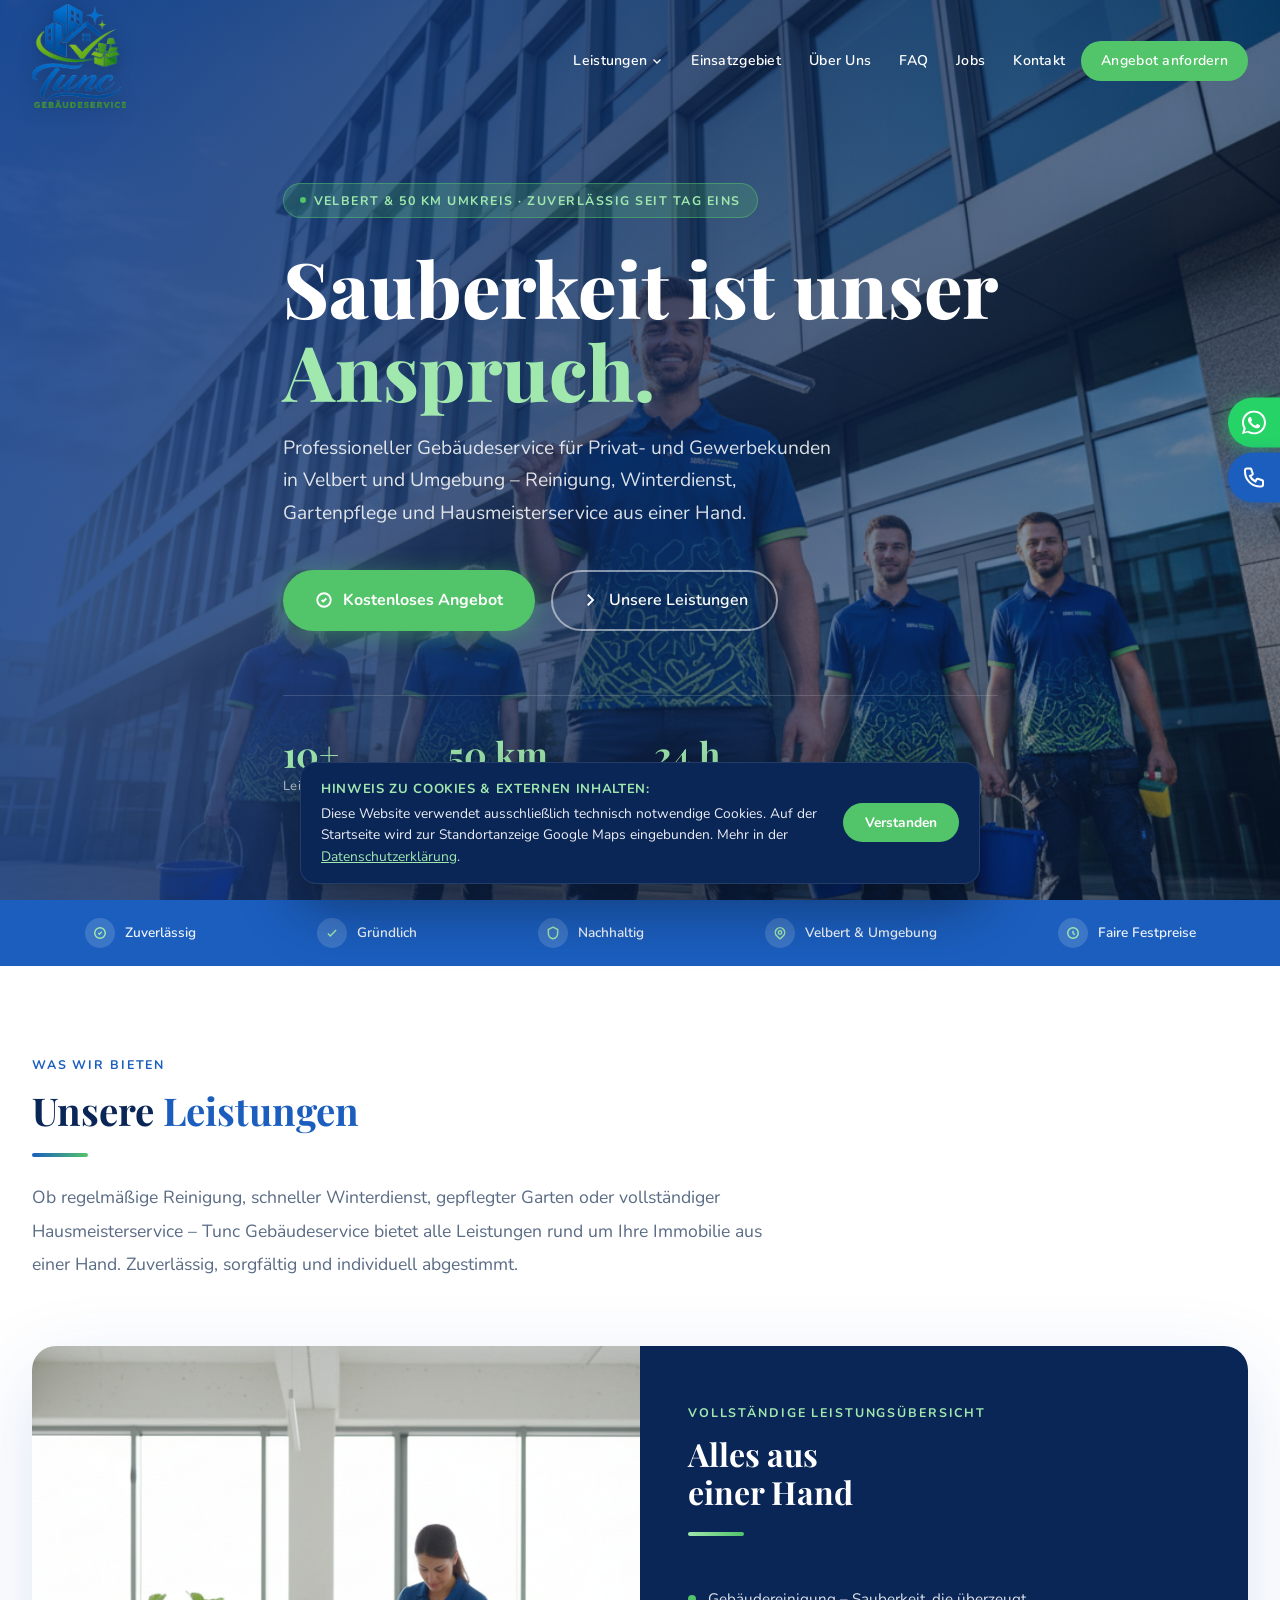
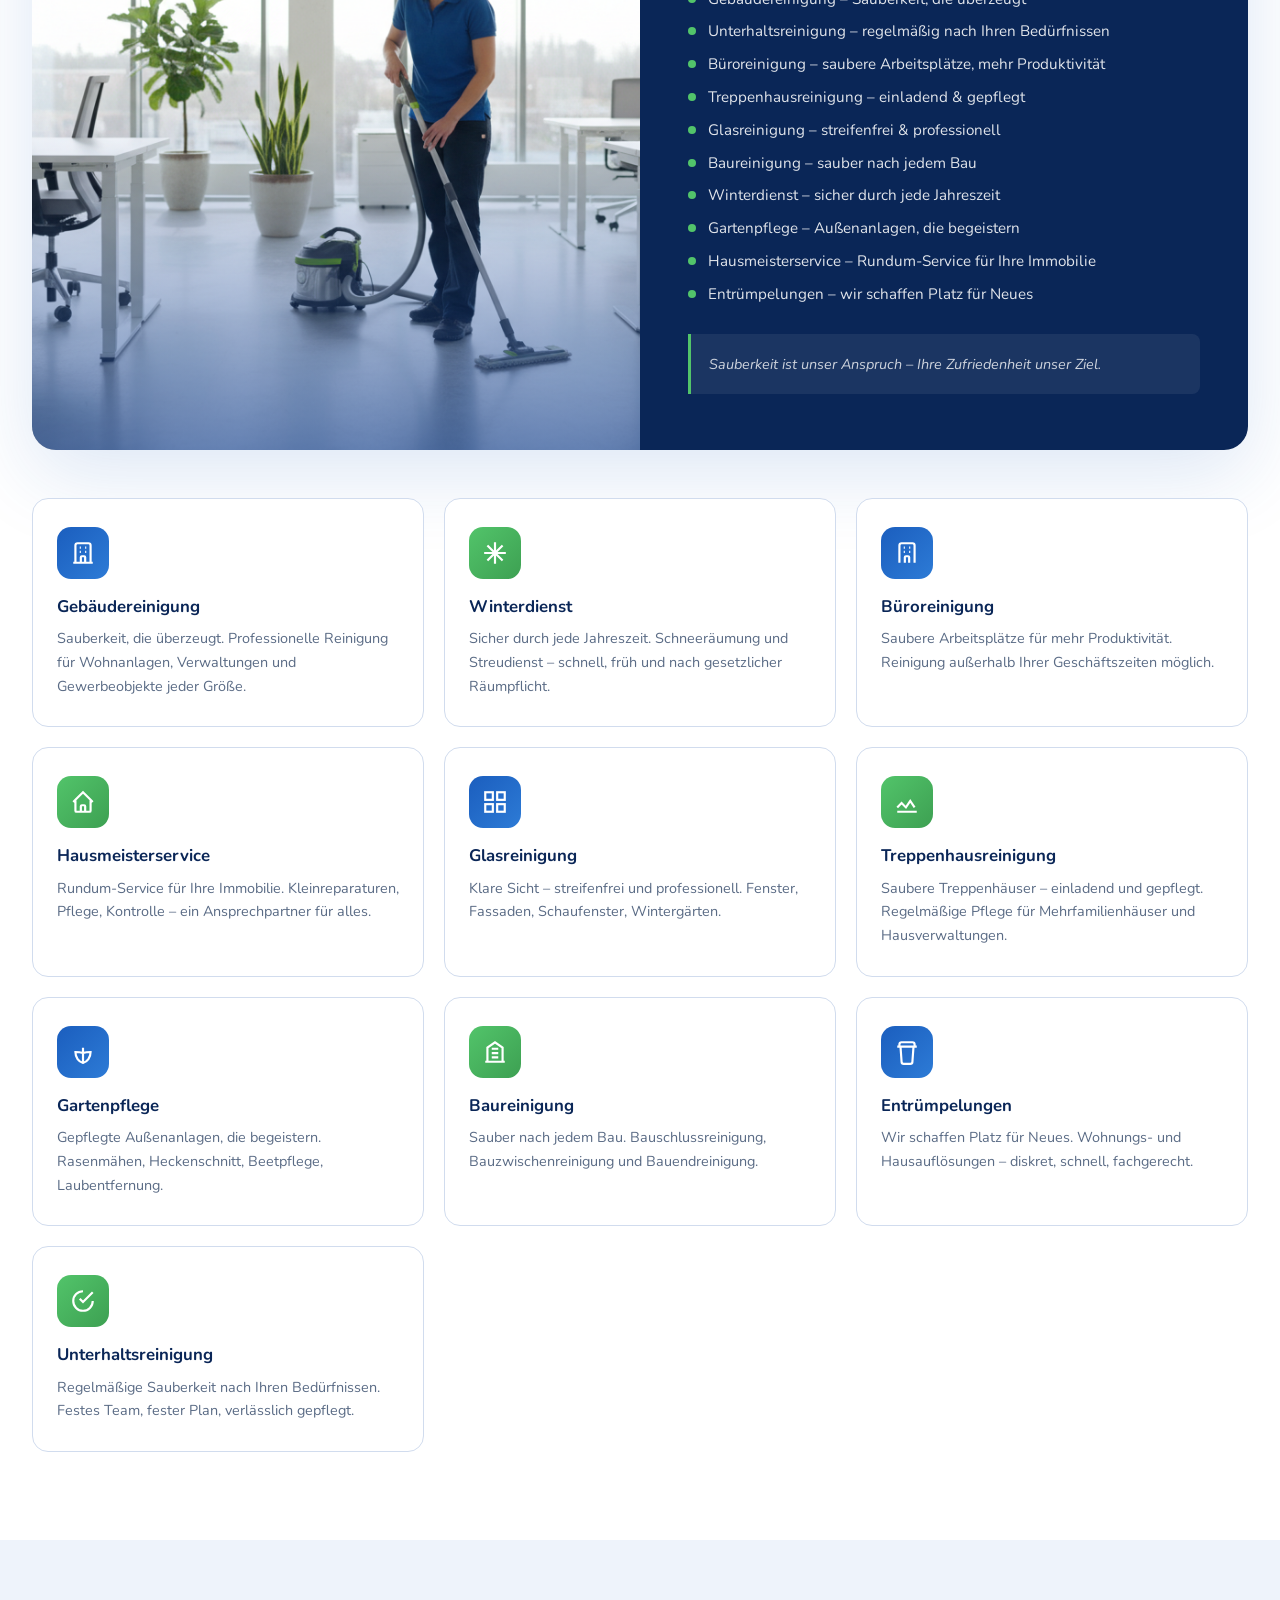
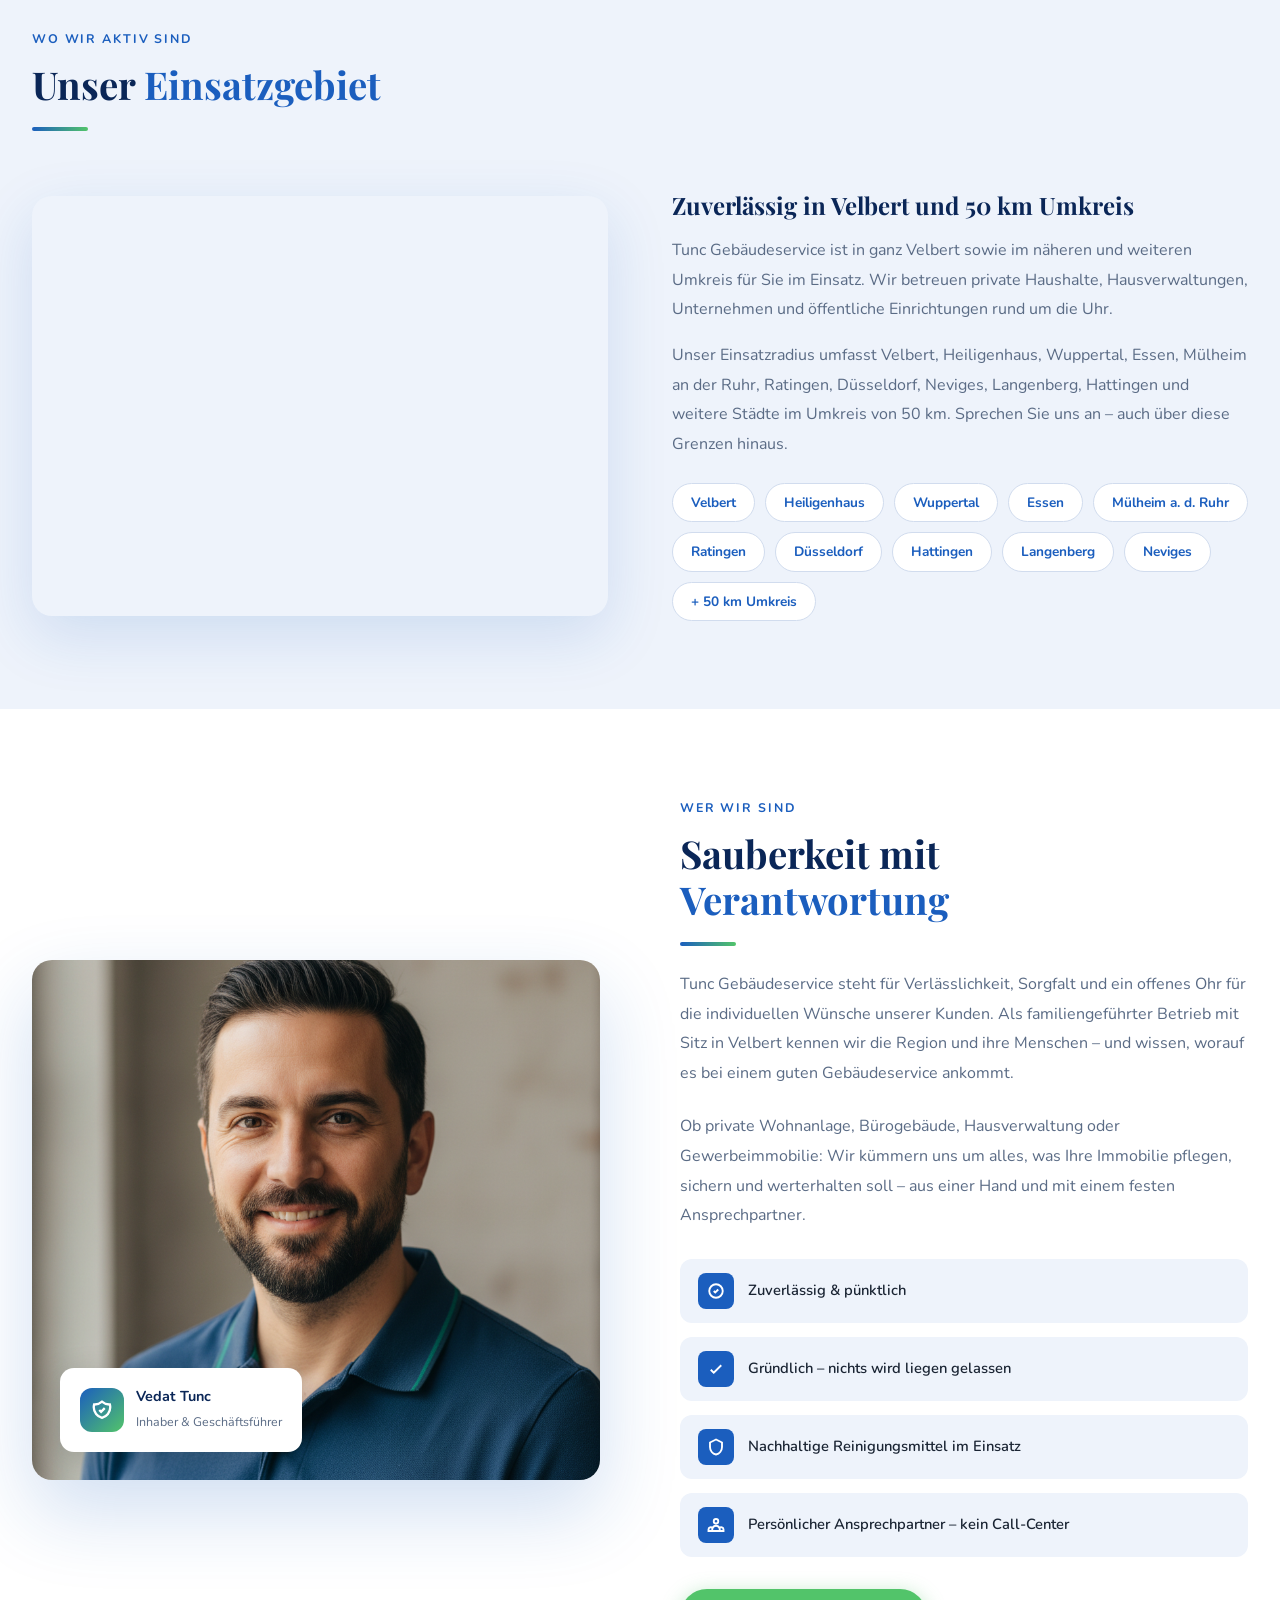
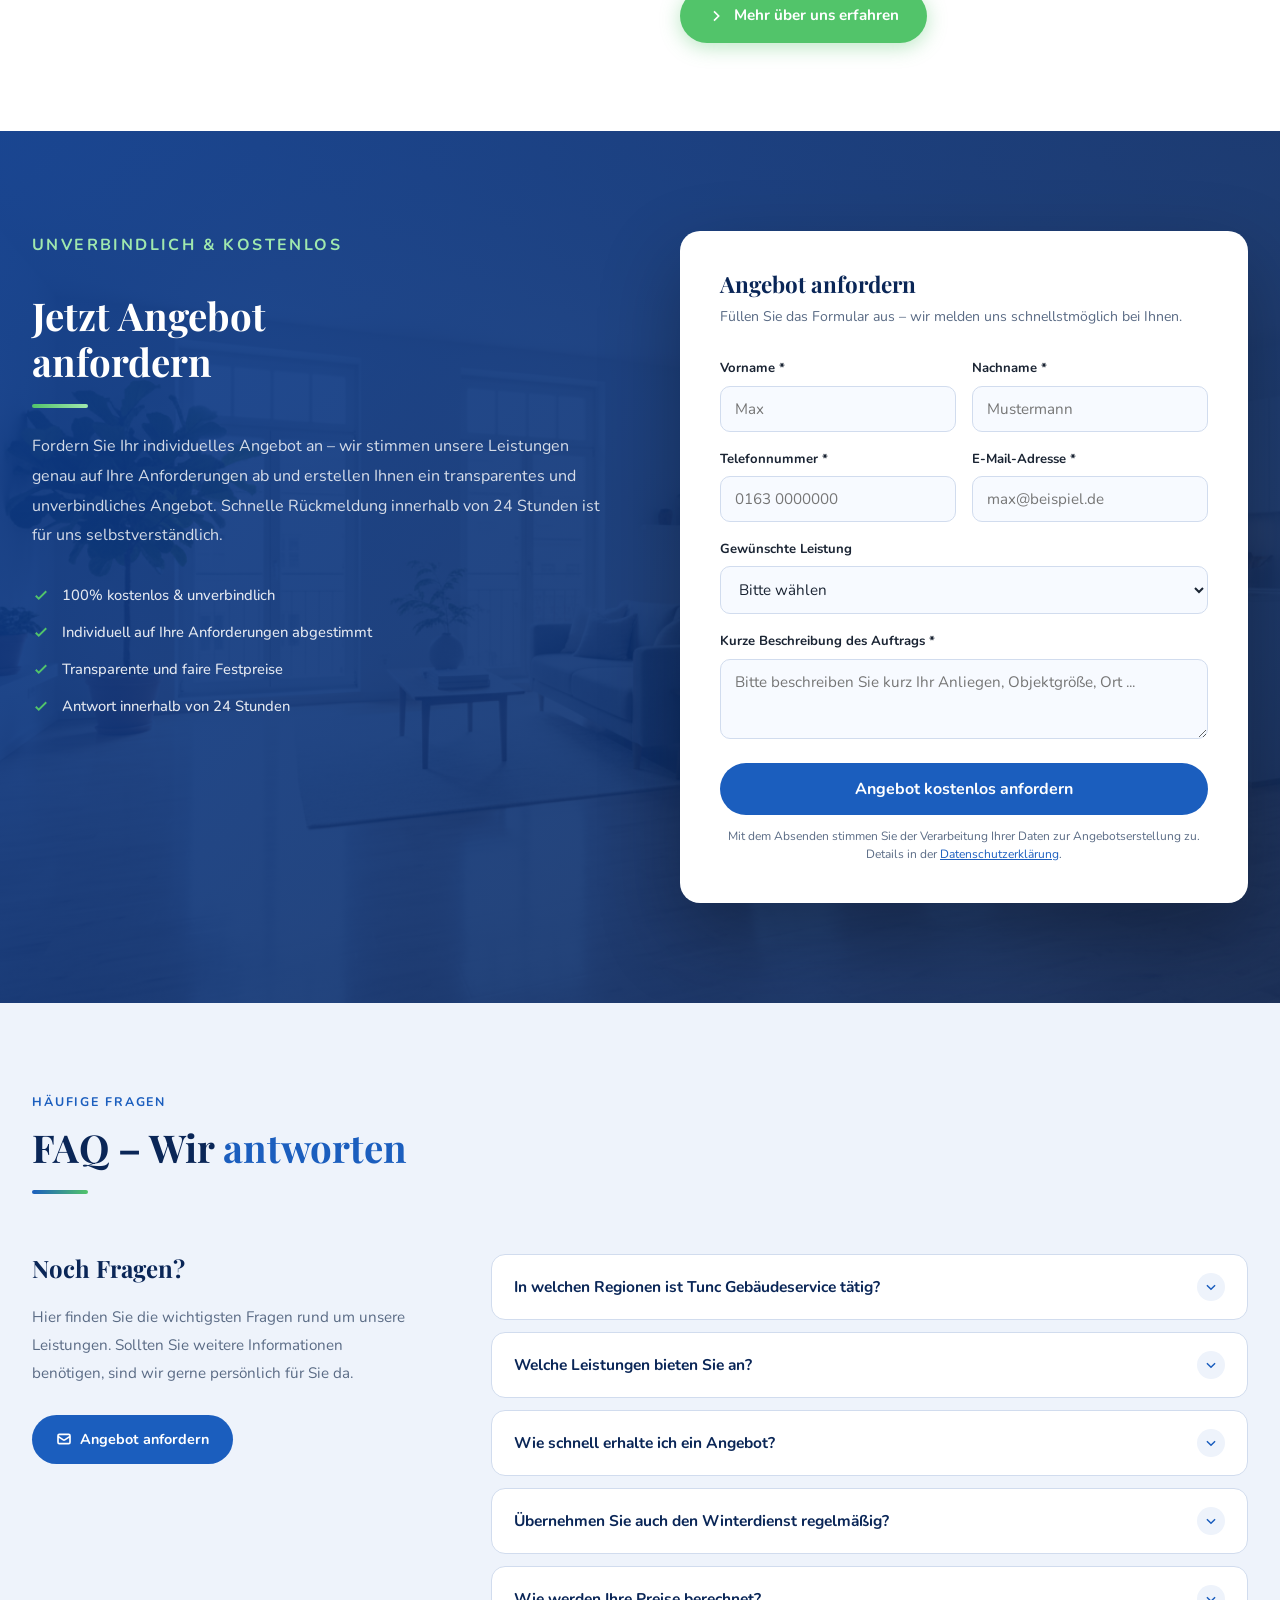
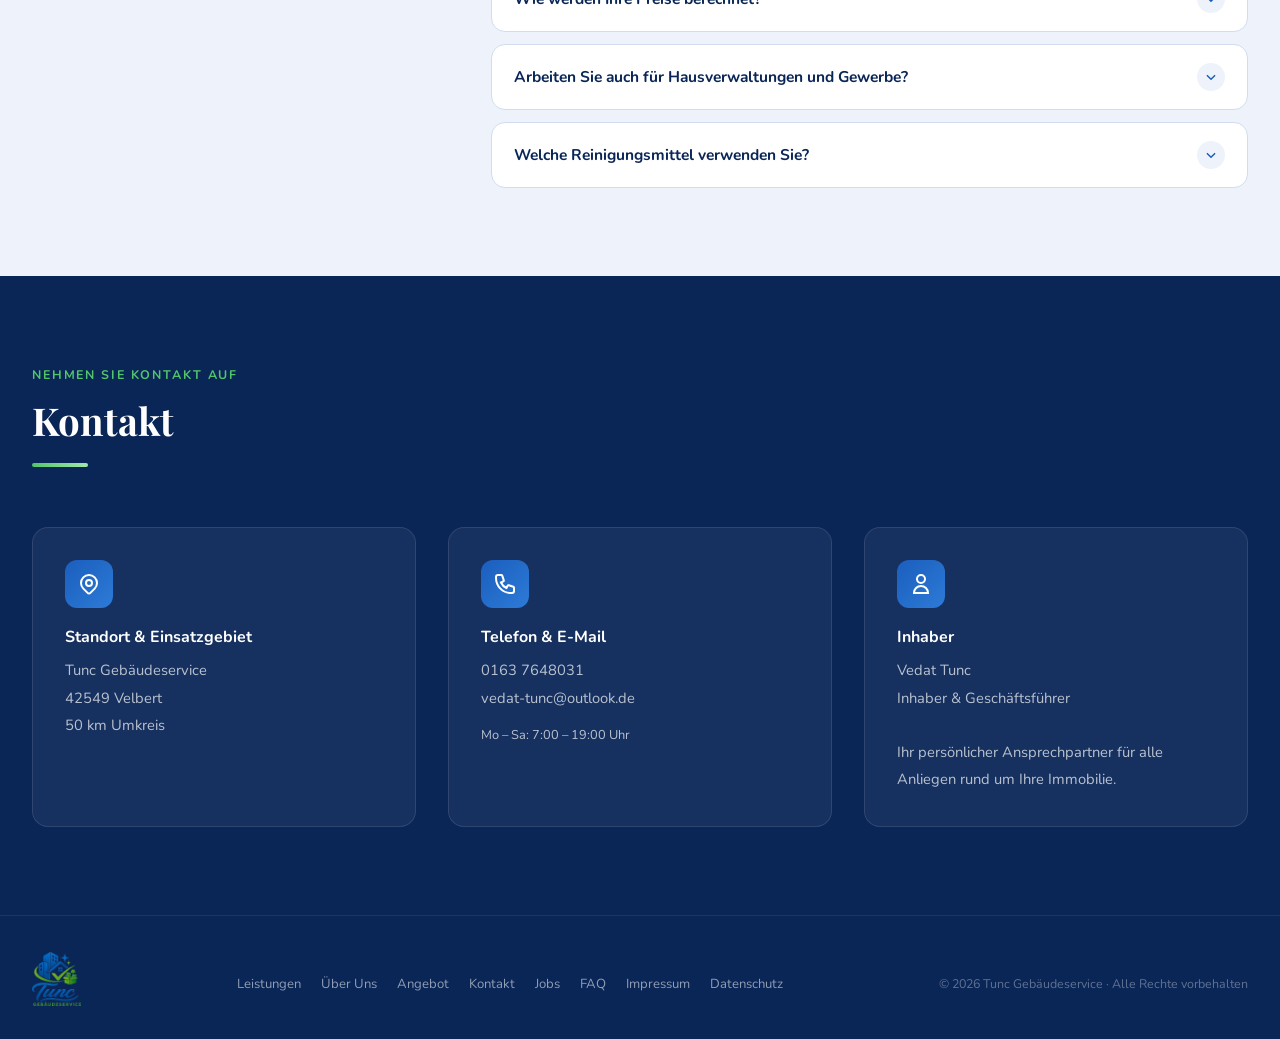
==== index.html @ 614e6777 "Initial commit: Tunc Gebäudeservice Website-Entwurf - 7 Seiten: index, ueber-uns, kontakt, faq, jobs" ====
<!DOCTYPE html>
<html lang="de">
<head>
  <meta charset="UTF-8">
  <meta name="viewport" content="width=device-width, initial-scale=1.0">
  <title>Tunc Gebäudeservice – Professionelle Reinigung & Hausmeisterservice in Velbert</title>
  <meta name="description" content="Tunc Gebäudeservice – Ihr zuverlässiger Partner für Gebäudereinigung, Winterdienst, Gartenpflege, Hausmeisterservice und mehr in Velbert und 50 km Umkreis. Sauberkeit ist unser Anspruch.">
  <link rel="preconnect" href="https://fonts.googleapis.com">
  <link rel="preconnect" href="https://fonts.gstatic.com" crossorigin>
  <link href="https://fonts.googleapis.com/css2?family=Playfair+Display:wght@400;500;600;700;800&family=Nunito:wght@300;400;500;600;700&display=swap" rel="stylesheet">
  <link rel="stylesheet" href="./css/shared.css">
  <link rel="canonical" href="https://www.tunc-gebaeudeservice.de/">
  <link rel="icon" href="./images/logo.png" type="image/png">
  <meta property="og:type" content="website">
  <meta property="og:site_name" content="Tunc Gebäudeservice">
  <meta property="og:locale" content="de_DE">
  <meta property="og:title" content="Tunc Gebäudeservice – Reinigung & Hausmeisterservice in Velbert">
  <meta property="og:description" content="Professionelle Gebäudereinigung, Winterdienst, Gartenpflege und Hausmeisterservice in Velbert und 50 km Umkreis.">
  <meta property="og:url" content="https://www.tunc-gebaeudeservice.de/">
  <meta property="og:image" content="https://www.tunc-gebaeudeservice.de/images/og-image.jpg">
  <meta property="og:image:width" content="1200">
  <meta property="og:image:height" content="630">
  <meta name="twitter:card" content="summary_large_image">
  <meta name="twitter:title" content="Tunc Gebäudeservice – Reinigung & Hausmeisterservice in Velbert">
  <meta name="twitter:description" content="Professionelle Gebäudereinigung, Winterdienst, Gartenpflege und Hausmeisterservice in Velbert und 50 km Umkreis.">
  <meta name="twitter:image" content="https://www.tunc-gebaeudeservice.de/images/og-image.jpg">
  <meta name="robots" content="index,follow,max-image-preview:large">
  <script type="application/ld+json">[{"@context":"https://schema.org","@type":"CleaningService","@id":"https://www.tunc-gebaeudeservice.de/#business","name":"Tunc Gebäudeservice","description":"Professionelle Gebäudereinigung, Winterdienst, Gartenpflege und Hausmeisterservice in Velbert und Umgebung.","url":"https://www.tunc-gebaeudeservice.de","telephone":"+491637648031","email":"vedat-tunc@outlook.de","image":"https://www.tunc-gebaeudeservice.de/images/hero-main.png","logo":"https://www.tunc-gebaeudeservice.de/images/logo.png","priceRange":"€€","address":{"@type":"PostalAddress","addressLocality":"Velbert","addressRegion":"NRW","addressCountry":"DE"},"areaServed":[{"@type":"City","name":"Velbert"},{"@type":"City","name":"Wuppertal"},{"@type":"City","name":"Essen"},{"@type":"City","name":"Mülheim an der Ruhr"},{"@type":"City","name":"Heiligenhaus"},{"@type":"City","name":"Ratingen"},{"@type":"City","name":"Düsseldorf"}],"founder":{"@type":"Person","name":"Vedat Tunc","jobTitle":"Inhaber & Geschäftsführer"},"slogan":"Sauberkeit ist unser Anspruch – Ihre Zufriedenheit unser Ziel."},{"@context":"https://schema.org","@type":"WebSite","url":"https://www.tunc-gebaeudeservice.de","name":"Tunc Gebäudeservice","inLanguage":"de-DE","publisher":{"@id":"https://www.tunc-gebaeudeservice.de/#business"}}]</script>
  <style>
    /* ─── HERO (only on index) ─── */
    .hero { position:relative; height:100vh; min-height:600px; display:flex; align-items:center; overflow:hidden; }
    .hero-img { position:absolute; inset:0; background:url('images/hero-main.png') center/cover no-repeat; transform:scale(1.06); transition:transform 8s ease; }
    .hero-img.loaded { transform:scale(1); }
    .hero-overlay { position:absolute; inset:0; background:linear-gradient(105deg,rgba(13,61,143,0.88) 0%,rgba(10,38,87,0.72) 50%,rgba(10,38,87,0.35) 100%); }
    .hero-content { position:relative; z-index:2; max-width:1280px; margin:0 auto; padding:0 32px; padding-top:80px; }
    .hero-badge { display:inline-flex; align-items:center; gap:8px; background:rgba(82,196,106,0.22); border:1px solid rgba(82,196,106,0.5); color:#A0E8AE; font-size:.78rem; font-weight:700; letter-spacing:.12em; text-transform:uppercase; padding:6px 16px; border-radius:50px; margin-bottom:28px; opacity:0; animation:fadeUp .8s .2s forwards; }
    .hero-badge::before { content:''; width:6px; height:6px; background:var(--green); border-radius:50%; animation:pulse 2s infinite; }
    @keyframes pulse { 0%,100%{opacity:1;transform:scale(1)} 50%{opacity:.5;transform:scale(1.4)} }
    .hero h1 { font-size:clamp(2.6rem,6vw,5.2rem); font-weight:800; color:var(--white); line-height:1.08; max-width:780px; opacity:0; animation:fadeUp .9s .4s forwards; }
    .hero h1 .accent { color:#A0E8AE; }
    .hero-sub { font-size:clamp(1rem,1.8vw,1.2rem); color:rgba(255,255,255,.85); max-width:560px; margin-top:20px; font-weight:400; line-height:1.7; opacity:0; animation:fadeUp .9s .6s forwards; }
    .hero-actions { display:flex; gap:16px; margin-top:40px; flex-wrap:wrap; opacity:0; animation:fadeUp .9s .8s forwards; }
    .btn-primary { display:inline-flex; align-items:center; gap:10px; background:var(--green); color:var(--white); font-family:'Nunito',sans-serif; font-size:1rem; font-weight:700; padding:16px 32px; border-radius:50px; text-decoration:none; border:none; cursor:pointer; transition:background .25s,transform .2s,box-shadow .25s; box-shadow:0 4px 24px rgba(82,196,106,.45); }
    .btn-primary:hover { background:var(--green-dark); transform:translateY(-2px); box-shadow:0 8px 32px rgba(82,196,106,.55); }
    .btn-ghost { display:inline-flex; align-items:center; gap:10px; background:transparent; color:var(--white); font-family:'Nunito',sans-serif; font-size:1rem; font-weight:600; padding:15px 28px; border-radius:50px; text-decoration:none; border:2px solid rgba(255,255,255,.5); cursor:pointer; transition:border-color .25s,background .25s; }
    .btn-ghost:hover { border-color:var(--white); background:rgba(255,255,255,.1); }
    .hero-stats { display:flex; gap:48px; margin-top:64px; padding-top:40px; border-top:1px solid rgba(255,255,255,.15); opacity:0; animation:fadeUp .9s 1s forwards; flex-wrap:wrap; }
    .hero-stat-num { font-family:'Playfair Display',serif; font-size:2.2rem; font-weight:700; color:#A0E8AE; line-height:1; }
    .hero-stat-label { font-size:.82rem; color:rgba(255,255,255,.7); margin-top:4px; letter-spacing:.05em; }
    @keyframes fadeUp { from{opacity:0;transform:translateY(30px)} to{opacity:1;transform:translateY(0)} }

    /* ─── LEISTUNGEN ─── */
    #leistungen { background:var(--white); }
    .services-grid { display:grid; grid-template-columns:1fr 1fr; gap:0; margin-top:64px; border-radius:24px; overflow:hidden; box-shadow:0 24px 80px rgba(27,94,190,.15); }
    .services-image { position:relative; min-height:560px; }
    .services-image img { position:absolute; inset:0; width:100%; height:100%; object-fit:cover; }
    .services-image-overlay { position:absolute; inset:0; background:linear-gradient(180deg,transparent 50%,rgba(13,61,143,.6) 100%); }
    .services-content { background:var(--navy); padding:56px 48px; display:flex; flex-direction:column; justify-content:center; }
    .services-content .section-label { color:#A0E8AE; }
    .services-content .section-title { color:var(--white); font-size:2rem; }
    .services-content .divider { background:linear-gradient(90deg,#A0E8AE,var(--green)); }
    .service-list { list-style:none; display:flex; flex-direction:column; gap:10px; margin-top:28px; }
    .service-list li { display:flex; align-items:flex-start; gap:12px; color:rgba(255,255,255,.88); font-size:.95rem; line-height:1.5; }
    .service-list li::before { content:''; width:8px; height:8px; background:var(--green); border-radius:50%; margin-top:7px; flex-shrink:0; }
    .service-note { margin-top:28px; padding:18px; background:rgba(255,255,255,.07); border-left:3px solid var(--green); border-radius:0 8px 8px 0; color:rgba(255,255,255,.78); font-size:.9rem; font-style:italic; }

    /* SERVICE CARDS GRID */
    .service-cards { display:grid; grid-template-columns:repeat(3,1fr); gap:20px; margin-top:48px; }
    .service-card { background:var(--white); border:1px solid var(--border); border-radius:16px; padding:28px 24px; transition:transform .3s,box-shadow .3s,border-color .3s; text-decoration:none; }
    .service-card:hover { transform:translateY(-6px); box-shadow:0 16px 48px rgba(27,94,190,.13); border-color:var(--blue); }
    .service-card-icon { width:52px; height:52px; background:linear-gradient(135deg,var(--blue),var(--blue-light)); border-radius:14px; display:flex; align-items:center; justify-content:center; margin-bottom:18px; }
    .service-card-icon.green { background:linear-gradient(135deg,var(--green),var(--green-dark)); }
    .service-card-icon svg { width:26px; height:26px; color:var(--white); }
    .service-card h3 { font-size:1.05rem; font-family:'Nunito',sans-serif; font-weight:700; color:var(--navy); margin-bottom:10px; }
    .service-card p { font-size:.9rem; color:var(--text-muted); line-height:1.65; }
    @media(max-width:980px) { .service-cards { grid-template-columns:1fr 1fr; } }
    @media(max-width:640px) { .service-cards { grid-template-columns:1fr; } }

    /* EINSATZGEBIET */
    #einsatzgebiet { background:var(--bg-alt); }
    .einsatz-grid { display:grid; grid-template-columns:1fr 1fr; gap:64px; align-items:center; margin-top:60px; }
    .einsatz-map { border-radius:20px; overflow:hidden; box-shadow:0 20px 60px rgba(27,94,190,.15); }
    .einsatz-info h3 { font-size:1.5rem; color:var(--navy); margin-bottom:16px; }
    .einsatz-info p { color:var(--text-muted); font-size:1rem; line-height:1.85; margin-bottom:16px; }
    .einsatz-chips { display:flex; flex-wrap:wrap; gap:10px; margin-top:24px; }
    .chip { background:var(--white); border:1.5px solid var(--border); color:var(--blue); font-size:.85rem; font-weight:700; padding:7px 18px; border-radius:50px; }

    /* ÜBER UNS */
    #ueber-uns { background:var(--white); }
    .about-grid { display:grid; grid-template-columns:1fr 1fr; gap:80px; align-items:center; }
    .about-image { position:relative; border-radius:20px; overflow:hidden; box-shadow:0 32px 80px rgba(27,94,190,.2); }
    .about-image img { width:100%; height:520px; object-fit:cover; display:block; transition:transform .6s ease; }
    .about-image:hover img { transform:scale(1.03); }
    .about-image-badge { position:absolute; bottom:28px; left:28px; background:var(--white); border-radius:14px; padding:16px 20px; box-shadow:0 8px 32px rgba(0,0,0,.15); display:flex; align-items:center; gap:12px; }
    .about-badge-icon { width:44px; height:44px; background:linear-gradient(135deg,var(--blue),var(--green)); border-radius:12px; display:flex; align-items:center; justify-content:center; flex-shrink:0; }
    .about-badge-icon svg { width:22px; height:22px; color:var(--white); }
    .about-badge-text strong { display:block; font-size:.9rem; color:var(--navy); font-weight:700; }
    .about-badge-text span { font-size:.78rem; color:var(--text-muted); }
    .competencies { display:flex; flex-direction:column; gap:14px; margin-top:28px; }
    .competency { display:flex; align-items:center; gap:14px; padding:14px 18px; background:var(--bg-alt); border-radius:12px; transition:background .2s; }
    .competency:hover { background:var(--border); }
    .comp-icon { width:36px; height:36px; background:var(--blue); border-radius:8px; display:flex; align-items:center; justify-content:center; flex-shrink:0; }
    .comp-icon svg { width:18px; height:18px; color:var(--white); }
    .competency span { font-size:.92rem; font-weight:600; color:var(--text); }

    /* ANGEBOT */
    #angebot { position:relative; padding:0; overflow:hidden; }
    .angebot-bg { position:absolute; inset:0; background:url('images/cta-clean-interior.png') center/cover no-repeat; }
    .angebot-overlay { position:absolute; inset:0; background:linear-gradient(135deg,rgba(13,61,143,.93) 0%,rgba(10,38,87,.88) 100%); }
    .angebot-inner { position:relative; z-index:2; max-width:1280px; margin:0 auto; padding:100px 32px; display:grid; grid-template-columns:1fr 1fr; gap:80px; align-items:start; }
    .angebot-text .section-label { color:#A0E8AE; }
    .angebot-text .section-title { color:var(--white); }
    .angebot-text .divider { background:linear-gradient(90deg,var(--green),#A0E8AE); }
    .angebot-text p { color:rgba(255,255,255,.82); font-size:1rem; line-height:1.85; margin-bottom:32px; }
    .angebot-benefits { display:flex; flex-direction:column; gap:12px; }
    .benefit-item { display:flex; align-items:center; gap:12px; color:rgba(255,255,255,.88); font-size:.92rem; font-weight:500; }
    .benefit-item svg { color:var(--green); flex-shrink:0; }
    .angebot-form { background:var(--white); border-radius:20px; padding:40px; box-shadow:0 32px 80px rgba(0,0,0,.3); }
    .angebot-form h3 { font-size:1.4rem; color:var(--navy); margin-bottom:8px; }
    .angebot-form > p { font-size:.88rem; color:var(--text-muted); margin-bottom:28px; }
    .form-row { display:grid; grid-template-columns:1fr 1fr; gap:16px; }
    .form-group { display:flex; flex-direction:column; gap:6px; margin-bottom:16px; }
    .form-group label { font-size:.82rem; font-weight:700; color:var(--text); }
    .form-group input, .form-group select, .form-group textarea { font-family:'Nunito',sans-serif; font-size:.95rem; color:var(--text); background:var(--bg); border:1.5px solid var(--border); border-radius:10px; padding:12px 14px; outline:none; transition:border-color .2s, box-shadow .2s; width:100%; }
    .form-group input:focus, .form-group select:focus, .form-group textarea:focus { border-color:var(--blue); box-shadow:0 0 0 3px rgba(27,94,190,.1); }
    .form-group textarea { resize:vertical; min-height:80px; }
    .form-submit { width:100%; background:var(--blue); color:var(--white); font-family:'Nunito',sans-serif; font-size:1rem; font-weight:700; padding:15px; border-radius:50px; border:none; cursor:pointer; transition:background .25s,transform .2s; margin-top:8px; }
    .form-submit:hover { background:var(--blue-dark); transform:translateY(-1px); }
    .form-privacy { font-size:.75rem; color:var(--text-muted); text-align:center; margin-top:12px; line-height:1.5; }

    /* FAQ */
    #faq { background:var(--bg-alt); }
    .faq-grid { display:grid; grid-template-columns:1fr 2fr; gap:80px; align-items:start; margin-top:60px; }
    .faq-sidebar p { color:var(--text-muted); font-size:.95rem; line-height:1.85; margin-bottom:28px; }
    .faq-contact-link { display:inline-flex; align-items:center; gap:8px; background:var(--blue); color:var(--white); font-size:.9rem; font-weight:700; padding:12px 24px; border-radius:50px; text-decoration:none; transition:background .2s; }
    .faq-contact-link:hover { background:var(--blue-dark); }

    /* KONTAKT */
    #kontakt { background:var(--navy); }
    .kontakt-inner { display:grid; grid-template-columns:1fr 1fr 1fr; gap:32px; margin-top:60px; }
    .kontakt-card { background:rgba(255,255,255,.05); border:1px solid rgba(255,255,255,.1); border-radius:16px; padding:32px; transition:background .2s, border-color .2s; }
    .kontakt-card:hover { background:rgba(255,255,255,.08); border-color:rgba(82,196,106,.35); }
    .kontakt-card-icon { width:48px; height:48px; background:linear-gradient(135deg,var(--blue),var(--blue-light)); border-radius:12px; display:flex; align-items:center; justify-content:center; margin-bottom:20px; }
    .kontakt-card-icon svg { width:24px; height:24px; color:var(--white); }
    .kontakt-card h3 { font-size:1rem; font-family:'Nunito',sans-serif; font-weight:700; color:var(--white); margin-bottom:10px; }
    .kontakt-card p, .kontakt-card a { font-size:.92rem; color:rgba(255,255,255,.7); line-height:1.85; text-decoration:none; display:block; }
    .kontakt-card a:hover { color:#A0E8AE; }
    #kontakt .section-label { color:var(--green); }
    #kontakt .section-title { color:var(--white); }
    #kontakt .divider { background:linear-gradient(90deg,var(--green),#A0E8AE); }

    /* RESPONSIVE for hero & sections only here */
    @media (max-width:1024px) {
      .services-grid { grid-template-columns:1fr; }
      .services-image { min-height:360px; }
      .services-content { padding:48px 40px; }
      .about-grid { grid-template-columns:1fr; gap:48px; }
      .about-image img { height:380px; }
      .einsatz-grid { grid-template-columns:1fr; gap:40px; }
      .angebot-inner { grid-template-columns:1fr; gap:48px; }
      .faq-grid { grid-template-columns:1fr; gap:48px; }
      .kontakt-inner { grid-template-columns:1fr; gap:20px; }
    }
    @media (max-width:768px) {
      .hero { align-items:flex-start; min-height:100svh; }
      .hero-content { padding:110px 20px 48px; }
      .hero-badge { font-size:.68rem; letter-spacing:.08em; padding:5px 12px; margin-bottom:20px; }
      .hero h1 { font-size:2rem; max-width:100%; }
      .hero-sub { font-size:.95rem; }
      .hero-actions { flex-direction:column; gap:12px; margin-top:28px; }
      .btn-primary, .btn-ghost { width:100%; justify-content:center; padding:14px 24px; }
      .hero-stats { gap:20px; margin-top:36px; padding-top:24px; }
      .hero-stat-num { font-size:1.8rem; }
      .form-row { grid-template-columns:1fr; }
      .services-content { padding:36px 24px; }
      .angebot-form { padding:28px 20px; }
      .about-image img { height:280px; }
      .angebot-inner { padding:60px 20px; gap:40px; }
    }
    @media (max-width:480px) {
      .hero h1 { font-size:1.7rem; }
      .hero-sub { font-size:.9rem; margin-top:14px; }
      .hero-stats { gap:14px; margin-top:28px; }
      .hero-stat-num { font-size:1.5rem; }
      .hero-stat-label { font-size:.75rem; }
      .services-content { padding:28px 18px; }
      .angebot-form { padding:24px 16px; }
    }
  </style>
</head>
<body>

<!-- MOBILE MENU -->
<div class="mobile-menu" id="mobileMenu">
  <button class="mobile-close" onclick="toggleMenu()">
    <svg width="20" height="20" viewBox="0 0 24 24" fill="none" stroke="currentColor" stroke-width="2.5"><path d="M18 6L6 18M6 6l12 12"/></svg>
  </button>
  <a href="#leistungen" onclick="toggleMenu()">Leistungen</a>
  <a href="#einsatzgebiet" onclick="toggleMenu()">Einsatzgebiet</a>
  <a href="ueber-uns.html" onclick="toggleMenu()">Über Uns</a>
  <a href="faq.html" onclick="toggleMenu()">FAQ</a>
  <a href="jobs.html" onclick="toggleMenu()">Jobs</a>
  <a href="kontakt.html" onclick="toggleMenu()">Kontakt</a>
  <a href="#angebot" onclick="toggleMenu()" style="background:var(--green);border-radius:50px;margin-top:8px">Angebot anfordern</a>
</div>

<!-- NAVIGATION -->
<nav id="navbar">
  <div class="nav-inner">
    <a href="#" class="nav-logo">
      <img src="images/logo.png" alt="Tunc Gebäudeservice Logo">
    </a>
    <ul class="nav-links">
      <li class="has-dropdown">
        <a href="#leistungen">
          Leistungen
          <svg class="chevron" viewBox="0 0 24 24" fill="none" stroke="currentColor" stroke-width="2.5"><path d="M19 9l-7 7-7-7"/></svg>
        </a>
        <div class="dropdown wide">
          <a href="#svc-gebaeudereinigung"><div class="dropdown-icon"><svg viewBox="0 0 24 24" fill="none" stroke="currentColor" stroke-width="2"><path d="M19 21V5a2 2 0 00-2-2H7a2 2 0 00-2 2v16"/></svg></div>Gebäudereinigung</a>
          <a href="#svc-unterhalt"><div class="dropdown-icon"><svg viewBox="0 0 24 24" fill="none" stroke="currentColor" stroke-width="2"><path d="M9 12l2 2 4-4m6 2a9 9 0 11-18 0 9 9 0 0118 0z"/></svg></div>Unterhaltsreinigung</a>
          <a href="#svc-buero"><div class="dropdown-icon"><svg viewBox="0 0 24 24" fill="none" stroke="currentColor" stroke-width="2"><path d="M19 21V5a2 2 0 00-2-2H7a2 2 0 00-2 2v16M9 7h1m-1 4h1m4-4h1m-1 4h1"/></svg></div>Büroreinigung</a>
          <a href="#svc-treppen"><div class="dropdown-icon"><svg viewBox="0 0 24 24" fill="none" stroke="currentColor" stroke-width="2"><path d="M3 21h18M3 17l4-4 4 4 4-6 4 6"/></svg></div>Treppenhausreinigung</a>
          <a href="#svc-glas"><div class="dropdown-icon"><svg viewBox="0 0 24 24" fill="none" stroke="currentColor" stroke-width="2"><rect x="3" y="3" width="7" height="7"/><rect x="14" y="3" width="7" height="7"/><rect x="14" y="14" width="7" height="7"/><rect x="3" y="14" width="7" height="7"/></svg></div>Glasreinigung</a>
          <a href="#svc-baureinigung"><div class="dropdown-icon"><svg viewBox="0 0 24 24" fill="none" stroke="currentColor" stroke-width="2"><path d="M3 21h18M5 21V8l7-5 7 5v13M9 9h6M9 13h6M9 17h6"/></svg></div>Baureinigung</a>
          <a href="#svc-winter"><div class="dropdown-icon"><svg viewBox="0 0 24 24" fill="none" stroke="currentColor" stroke-width="2"><path d="M12 2v20M2 12h20M4.93 4.93l14.14 14.14M19.07 4.93L4.93 19.07"/></svg></div>Winterdienst</a>
          <a href="#svc-garten"><div class="dropdown-icon"><svg viewBox="0 0 24 24" fill="none" stroke="currentColor" stroke-width="2"><path d="M12 2v20M5 9c0 4 3 7 7 7s7-3 7-7c-4 0-7 1-7 1s-3-1-7-1z"/></svg></div>Gartenpflege</a>
          <a href="#svc-hausmeister"><div class="dropdown-icon"><svg viewBox="0 0 24 24" fill="none" stroke="currentColor" stroke-width="2"><path d="M3 12l2-2m0 0l7-7 7 7M5 10v10a1 1 0 001 1h3m10-11l2 2m-2-2v10a1 1 0 01-1 1h-3"/></svg></div>Hausmeisterservice</a>
          <a href="#svc-entruempelung"><div class="dropdown-icon"><svg viewBox="0 0 24 24" fill="none" stroke="currentColor" stroke-width="2"><path d="M12 9v3m0 0v3m0-3h3m-3 0H9m12 0a9 9 0 11-18 0 9 9 0 0118 0z"/></svg></div>Entrümpelungen</a>
        </div>
      </li>
      <li><a href="#einsatzgebiet">Einsatzgebiet</a></li>
      <li><a href="ueber-uns.html">Über Uns</a></li>
      <li><a href="faq.html">FAQ</a></li>
      <li><a href="jobs.html">Jobs</a></li>
      <li><a href="kontakt.html">Kontakt</a></li>
      <li><a href="#angebot" class="nav-cta">Angebot anfordern</a></li>
    </ul>
    <div class="hamburger" onclick="toggleMenu()" role="button" aria-label="Menü öffnen">
      <span></span><span></span><span></span>
    </div>
  </div>
</nav>

<!-- HERO -->
<section class="hero" id="home">
  <div class="hero-img" id="heroImg"></div>
  <div class="hero-overlay"></div>
  <div class="hero-content">
    <div class="hero-badge">
      <span>Velbert &amp; 50 km Umkreis · Zuverlässig seit Tag eins</span>
    </div>
    <h1>
      Sauberkeit ist unser<br>
      <span class="accent">Anspruch.</span>
    </h1>
    <p class="hero-sub">
      Professioneller Gebäudeservice für Privat- und Gewerbekunden in Velbert und Umgebung – Reinigung, Winterdienst, Gartenpflege und Hausmeisterservice aus einer Hand.
    </p>
    <div class="hero-actions">
      <a href="#angebot" class="btn-primary">
        <svg width="18" height="18" viewBox="0 0 24 24" fill="none" stroke="currentColor" stroke-width="2.5"><path d="M9 12l2 2 4-4m6 2a9 9 0 11-18 0 9 9 0 0118 0z"/></svg>
        Kostenloses Angebot
      </a>
      <a href="#leistungen" class="btn-ghost">
        <svg width="18" height="18" viewBox="0 0 24 24" fill="none" stroke="currentColor" stroke-width="2.5"><path d="M9 5l7 7-7 7"/></svg>
        Unsere Leistungen
      </a>
    </div>
    <div class="hero-stats">
      <div>
        <div class="hero-stat-num">10+</div>
        <div class="hero-stat-label">Leistungsbereiche</div>
      </div>
      <div>
        <div class="hero-stat-num">50&nbsp;km</div>
        <div class="hero-stat-label">Einsatzradius ab Velbert</div>
      </div>
      <div>
        <div class="hero-stat-num">24&nbsp;h</div>
        <div class="hero-stat-label">Reaktion auf Anfragen</div>
      </div>
    </div>
  </div>
</section>

<!-- TRUST BAR -->
<div class="trust-bar">
  <div class="trust-inner">
    <div class="trust-item">
      <div class="trust-icon"><svg viewBox="0 0 24 24" fill="none" stroke="currentColor" stroke-width="2.5"><path d="M9 12l2 2 4-4m6 2a9 9 0 11-18 0 9 9 0 0118 0z"/></svg></div>
      <span>Zuverlässig</span>
    </div>
    <div class="trust-item">
      <div class="trust-icon"><svg viewBox="0 0 24 24" fill="none" stroke="currentColor" stroke-width="2.5"><path d="M5 13l4 4L19 7"/></svg></div>
      <span>Gründlich</span>
    </div>
    <div class="trust-item">
      <div class="trust-icon"><svg viewBox="0 0 24 24" fill="none" stroke="currentColor" stroke-width="2.5"><path d="M12 2L4 6v6c0 5 3.5 9 8 10 4.5-1 8-5 8-10V6l-8-4z"/></svg></div>
      <span>Nachhaltig</span>
    </div>
    <div class="trust-item">
      <div class="trust-icon"><svg viewBox="0 0 24 24" fill="none" stroke="currentColor" stroke-width="2.5"><path d="M17.657 16.657L13.414 20.9a2 2 0 01-2.827 0l-4.244-4.243a8 8 0 1111.314 0z"/><circle cx="12" cy="11" r="3"/></svg></div>
      <span>Velbert &amp; Umgebung</span>
    </div>
    <div class="trust-item">
      <div class="trust-icon"><svg viewBox="0 0 24 24" fill="none" stroke="currentColor" stroke-width="2.5"><path d="M12 8v4l3 3m6-3a9 9 0 11-18 0 9 9 0 0118 0z"/></svg></div>
      <span>Faire Festpreise</span>
    </div>
  </div>
</div>

<!-- LEISTUNGEN -->
<section id="leistungen">
  <div class="section-inner">
    <div class="reveal">
      <p class="section-label">Was wir bieten</p>
      <h2 class="section-title">Unsere <span>Leistungen</span></h2>
      <div class="divider"></div>
      <p class="lead-text">Ob regelmäßige Reinigung, schneller Winterdienst, gepflegter Garten oder vollständiger Hausmeisterservice – Tunc Gebäudeservice bietet alle Leistungen rund um Ihre Immobilie aus einer Hand. Zuverlässig, sorgfältig und individuell abgestimmt.</p>
    </div>

    <div class="services-grid reveal">
      <div class="services-image">
        <img src="images/hero-services.png" alt="Professionelle Reinigungskraft in Bürogebäude">
        <div class="services-image-overlay"></div>
      </div>
      <div class="services-content">
        <p class="section-label">Vollständige Leistungsübersicht</p>
        <h3 class="section-title">Alles aus<br>einer Hand</h3>
        <div class="divider"></div>
        <ul class="service-list">
          <li>Gebäudereinigung – Sauberkeit, die überzeugt</li>
          <li>Unterhaltsreinigung – regelmäßig nach Ihren Bedürfnissen</li>
          <li>Büroreinigung – saubere Arbeitsplätze, mehr Produktivität</li>
          <li>Treppenhausreinigung – einladend &amp; gepflegt</li>
          <li>Glasreinigung – streifenfrei &amp; professionell</li>
          <li>Baureinigung – sauber nach jedem Bau</li>
          <li>Winterdienst – sicher durch jede Jahreszeit</li>
          <li>Gartenpflege – Außenanlagen, die begeistern</li>
          <li>Hausmeisterservice – Rundum-Service für Ihre Immobilie</li>
          <li>Entrümpelungen – wir schaffen Platz für Neues</li>
        </ul>
        <div class="service-note">
          Sauberkeit ist unser Anspruch – Ihre Zufriedenheit unser Ziel.
        </div>
      </div>
    </div>

    <div class="service-cards">
      <a href="#angebot" id="svc-gebaeudereinigung" class="service-card reveal delay-1">
        <div class="service-card-icon"><svg viewBox="0 0 24 24" fill="none" stroke="currentColor" stroke-width="2"><path d="M19 21V5a2 2 0 00-2-2H7a2 2 0 00-2 2v16m14 0h2m-2 0h-5m-9 0H3m2 0h5M9 7h1m-1 4h1m4-4h1m-1 4h1m-5 10v-5a1 1 0 011-1h2a1 1 0 011 1v5m-4 0h4"/></svg></div>
        <h3>Gebäudereinigung</h3>
        <p>Sauberkeit, die überzeugt. Professionelle Reinigung für Wohnanlagen, Verwaltungen und Gewerbeobjekte jeder Größe.</p>
      </a>
      <a href="#angebot" id="svc-winter" class="service-card reveal delay-2">
        <div class="service-card-icon green"><svg viewBox="0 0 24 24" fill="none" stroke="currentColor" stroke-width="2"><path d="M12 2v20M2 12h20M5 5l14 14M19 5L5 19"/></svg></div>
        <h3>Winterdienst</h3>
        <p>Sicher durch jede Jahreszeit. Schneeräumung und Streudienst – schnell, früh und nach gesetzlicher Räumpflicht.</p>
      </a>
      <a href="#angebot" id="svc-buero" class="service-card reveal delay-3">
        <div class="service-card-icon"><svg viewBox="0 0 24 24" fill="none" stroke="currentColor" stroke-width="2"><path d="M19 21V5a2 2 0 00-2-2H7a2 2 0 00-2 2v16M9 7h1m-1 4h1m4-4h1m-1 4h1m-5 10v-5a1 1 0 011-1h2a1 1 0 011 1v5"/></svg></div>
        <h3>Büroreinigung</h3>
        <p>Saubere Arbeitsplätze für mehr Produktivität. Reinigung außerhalb Ihrer Geschäftszeiten möglich.</p>
      </a>
      <a href="#angebot" id="svc-hausmeister" class="service-card reveal delay-1">
        <div class="service-card-icon green"><svg viewBox="0 0 24 24" fill="none" stroke="currentColor" stroke-width="2"><path d="M3 12l2-2m0 0l7-7 7 7M5 10v10a1 1 0 001 1h3m10-11l2 2m-2-2v10a1 1 0 01-1 1h-3m-6 0a1 1 0 001-1v-4a1 1 0 011-1h2a1 1 0 011 1v4a1 1 0 001 1m-6 0h6"/></svg></div>
        <h3>Hausmeisterservice</h3>
        <p>Rundum-Service für Ihre Immobilie. Kleinreparaturen, Pflege, Kontrolle – ein Ansprechpartner für alles.</p>
      </a>
      <a href="#angebot" id="svc-glas" class="service-card reveal delay-2">
        <div class="service-card-icon"><svg viewBox="0 0 24 24" fill="none" stroke="currentColor" stroke-width="2"><rect x="3" y="3" width="7" height="7"/><rect x="14" y="3" width="7" height="7"/><rect x="14" y="14" width="7" height="7"/><rect x="3" y="14" width="7" height="7"/></svg></div>
        <h3>Glasreinigung</h3>
        <p>Klare Sicht – streifenfrei und professionell. Fenster, Fassaden, Schaufenster, Wintergärten.</p>
      </a>
      <a href="#angebot" id="svc-treppen" class="service-card reveal delay-3">
        <div class="service-card-icon green"><svg viewBox="0 0 24 24" fill="none" stroke="currentColor" stroke-width="2"><path d="M3 21h18M3 17l4-4 4 4 4-6 4 6"/></svg></div>
        <h3>Treppenhausreinigung</h3>
        <p>Saubere Treppenhäuser – einladend und gepflegt. Regelmäßige Pflege für Mehrfamilienhäuser und Hausverwaltungen.</p>
      </a>
      <a href="#angebot" id="svc-garten" class="service-card reveal delay-1">
        <div class="service-card-icon"><svg viewBox="0 0 24 24" fill="none" stroke="currentColor" stroke-width="2"><path d="M12 22V8M5 12c0 5 3 9 7 10 4-1 7-5 7-10-4 0-7 1-7 1s-3-1-7-1z"/></svg></div>
        <h3>Gartenpflege</h3>
        <p>Gepflegte Außenanlagen, die begeistern. Rasenmähen, Heckenschnitt, Beetpflege, Laubentfernung.</p>
      </a>
      <a href="#angebot" id="svc-baureinigung" class="service-card reveal delay-2">
        <div class="service-card-icon green"><svg viewBox="0 0 24 24" fill="none" stroke="currentColor" stroke-width="2"><path d="M3 21h18M5 21V8l7-5 7 5v13M9 9h6M9 13h6M9 17h6"/></svg></div>
        <h3>Baureinigung</h3>
        <p>Sauber nach jedem Bau. Bauschlussreinigung, Bauzwischenreinigung und Bauendreinigung.</p>
      </a>
      <a href="#angebot" id="svc-entruempelung" class="service-card reveal delay-3">
        <div class="service-card-icon"><svg viewBox="0 0 24 24" fill="none" stroke="currentColor" stroke-width="2"><path d="M3 7h18M5 7V5a2 2 0 012-2h10a2 2 0 012 2v2M6 7l1 14a2 2 0 002 2h6a2 2 0 002-2l1-14"/></svg></div>
        <h3>Entrümpelungen</h3>
        <p>Wir schaffen Platz für Neues. Wohnungs- und Hausauflösungen – diskret, schnell, fachgerecht.</p>
      </a>
      <a href="#angebot" id="svc-unterhalt" class="service-card reveal delay-1">
        <div class="service-card-icon green"><svg viewBox="0 0 24 24" fill="none" stroke="currentColor" stroke-width="2"><path d="M21 12a9 9 0 11-9-9M21 4l-9 9-3-3"/></svg></div>
        <h3>Unterhaltsreinigung</h3>
        <p>Regelmäßige Sauberkeit nach Ihren Bedürfnissen. Festes Team, fester Plan, verlässlich gepflegt.</p>
      </a>
    </div>
  </div>
</section>

<!-- EINSATZGEBIET -->
<section id="einsatzgebiet">
  <div class="section-inner">
    <div class="reveal">
      <p class="section-label">Wo wir aktiv sind</p>
      <h2 class="section-title">Unser <span>Einsatzgebiet</span></h2>
      <div class="divider"></div>
    </div>
    <div class="einsatz-grid">
      <div class="einsatz-map reveal-left">
        <iframe
          src="https://maps.google.com/maps?q=Velbert&t=&z=11&ie=UTF8&iwloc=&output=embed"
          width="100%" height="420"
          style="border:0; display:block; width:100%; height:420px;"
          allowfullscreen=""
          loading="lazy"
          referrerpolicy="no-referrer-when-downgrade"
          title="Tunc Gebäudeservice – Velbert">
        </iframe>
      </div>
      <div class="einsatz-info reveal-right">
        <h3>Zuverlässig in Velbert und 50 km Umkreis</h3>
        <p>
          Tunc Gebäudeservice ist in ganz Velbert sowie im näheren und weiteren Umkreis für Sie im Einsatz. Wir betreuen private Haushalte, Hausverwaltungen, Unternehmen und öffentliche Einrichtungen rund um die Uhr.
        </p>
        <p>
          Unser Einsatzradius umfasst Velbert, Heiligenhaus, Wuppertal, Essen, Mülheim an der Ruhr, Ratingen, Düsseldorf, Neviges, Langenberg, Hattingen und weitere Städte im Umkreis von 50 km. Sprechen Sie uns an – auch über diese Grenzen hinaus.
        </p>
        <div class="einsatz-chips">
          <span class="chip">Velbert</span>
          <span class="chip">Heiligenhaus</span>
          <span class="chip">Wuppertal</span>
          <span class="chip">Essen</span>
          <span class="chip">Mülheim a. d. Ruhr</span>
          <span class="chip">Ratingen</span>
          <span class="chip">Düsseldorf</span>
          <span class="chip">Hattingen</span>
          <span class="chip">Langenberg</span>
          <span class="chip">Neviges</span>
          <span class="chip">+ 50 km Umkreis</span>
        </div>
      </div>
    </div>
  </div>
</section>

<!-- ÜBER UNS Preview -->
<section id="ueber-uns">
  <div class="section-inner">
    <div class="about-grid">
      <div class="about-image reveal-left">
        <img src="images/team-vedat.png" alt="Vedat Tunc – Inhaber Tunc Gebäudeservice" loading="lazy">
        <div class="about-image-badge">
          <div class="about-badge-icon">
            <svg viewBox="0 0 24 24" fill="none" stroke="currentColor" stroke-width="2.5"><path d="M9 12l2 2 4-4m5.618-4.016A11.955 11.955 0 0112 2.944a11.955 11.955 0 01-8.618 3.04A12.02 12.02 0 003 9c0 5.591 3.824 10.29 9 11.622 5.176-1.332 9-6.03 9-11.622 0-1.042-.133-2.052-.382-3.016z"/></svg>
          </div>
          <div class="about-badge-text">
            <strong>Vedat Tunc</strong>
            <span>Inhaber &amp; Geschäftsführer</span>
          </div>
        </div>
      </div>
      <div class="about-content reveal-right">
        <p class="section-label">Wer wir sind</p>
        <h2 class="section-title">Sauberkeit mit<br><span>Verantwortung</span></h2>
        <div class="divider"></div>
        <p class="body-text">
          Tunc Gebäudeservice steht für Verlässlichkeit, Sorgfalt und ein offenes Ohr für die individuellen Wünsche unserer Kunden. Als familiengeführter Betrieb mit Sitz in Velbert kennen wir die Region und ihre Menschen – und wissen, worauf es bei einem guten Gebäudeservice ankommt.
        </p>
        <p class="body-text">
          Ob private Wohnanlage, Bürogebäude, Hausverwaltung oder Gewerbeimmobilie: Wir kümmern uns um alles, was Ihre Immobilie pflegen, sichern und werterhalten soll – aus einer Hand und mit einem festen Ansprechpartner.
        </p>
        <div class="competencies">
          <div class="competency">
            <div class="comp-icon"><svg viewBox="0 0 24 24" fill="none" stroke="currentColor" stroke-width="2.5"><path d="M9 12l2 2 4-4m6 2a9 9 0 11-18 0 9 9 0 0118 0z"/></svg></div>
            <span>Zuverlässig &amp; pünktlich</span>
          </div>
          <div class="competency">
            <div class="comp-icon"><svg viewBox="0 0 24 24" fill="none" stroke="currentColor" stroke-width="2.5"><path d="M5 13l4 4L19 7"/></svg></div>
            <span>Gründlich – nichts wird liegen gelassen</span>
          </div>
          <div class="competency">
            <div class="comp-icon"><svg viewBox="0 0 24 24" fill="none" stroke="currentColor" stroke-width="2.5"><path d="M12 2L4 6v6c0 5 3.5 9 8 10 4.5-1 8-5 8-10V6l-8-4z"/></svg></div>
            <span>Nachhaltige Reinigungsmittel im Einsatz</span>
          </div>
          <div class="competency">
            <div class="comp-icon"><svg viewBox="0 0 24 24" fill="none" stroke="currentColor" stroke-width="2.5"><path d="M17 20h5v-2a3 3 0 00-5.356-1.857M17 20H7m10 0v-2c0-.656-.126-1.283-.356-1.857M7 20H2v-2a3 3 0 015.356-1.857M7 20v-2c0-.656.126-1.283.356-1.857m0 0a5.002 5.002 0 019.288 0M15 7a3 3 0 11-6 0 3 3 0 016 0z"/></svg></div>
            <span>Persönlicher Ansprechpartner – kein Call-Center</span>
          </div>
        </div>
        <a href="ueber-uns.html" class="hero-btn" style="margin-top:32px">
          <svg width="16" height="16" viewBox="0 0 24 24" fill="none" stroke="currentColor" stroke-width="2.5"><path d="M9 5l7 7-7 7"/></svg>
          Mehr über uns erfahren
        </a>
      </div>
    </div>
  </div>
</section>

<!-- ANGEBOT -->
<section id="angebot">
  <div class="angebot-bg"></div>
  <div class="angebot-overlay"></div>
  <div class="angebot-inner">
    <div class="angebot-text reveal-left">
      <p class="section-label">Unverbindlich &amp; kostenlos</p>
      <h2 class="section-title">Jetzt Angebot<br>anfordern</h2>
      <div class="divider"></div>
      <p>
        Fordern Sie Ihr individuelles Angebot an – wir stimmen unsere Leistungen genau auf Ihre Anforderungen ab und erstellen Ihnen ein transparentes und unverbindliches Angebot. Schnelle Rückmeldung innerhalb von 24 Stunden ist für uns selbstverständlich.
      </p>
      <div class="angebot-benefits">
        <div class="benefit-item">
          <svg width="18" height="18" viewBox="0 0 24 24" fill="none" stroke="currentColor" stroke-width="2.5"><path d="M5 13l4 4L19 7"/></svg>
          100% kostenlos &amp; unverbindlich
        </div>
        <div class="benefit-item">
          <svg width="18" height="18" viewBox="0 0 24 24" fill="none" stroke="currentColor" stroke-width="2.5"><path d="M5 13l4 4L19 7"/></svg>
          Individuell auf Ihre Anforderungen abgestimmt
        </div>
        <div class="benefit-item">
          <svg width="18" height="18" viewBox="0 0 24 24" fill="none" stroke="currentColor" stroke-width="2.5"><path d="M5 13l4 4L19 7"/></svg>
          Transparente und faire Festpreise
        </div>
        <div class="benefit-item">
          <svg width="18" height="18" viewBox="0 0 24 24" fill="none" stroke="currentColor" stroke-width="2.5"><path d="M5 13l4 4L19 7"/></svg>
          Antwort innerhalb von 24 Stunden
        </div>
      </div>
    </div>
    <div class="angebot-form reveal-right">
      <h3>Angebot anfordern</h3>
      <p>Füllen Sie das Formular aus – wir melden uns schnellstmöglich bei Ihnen.</p>
      <form data-contact-form>
        <div class="form-row">
          <div class="form-group">
            <label for="vorname">Vorname *</label>
            <input type="text" id="vorname" name="vorname" placeholder="Max" required>
          </div>
          <div class="form-group">
            <label for="nachname">Nachname *</label>
            <input type="text" id="nachname" name="nachname" placeholder="Mustermann" required>
          </div>
        </div>
        <div class="form-row">
          <div class="form-group">
            <label for="telefon">Telefonnummer *</label>
            <input type="tel" id="telefon" name="telefon" placeholder="0163 0000000" required>
          </div>
          <div class="form-group">
            <label for="email">E-Mail-Adresse *</label>
            <input type="email" id="email" name="email" placeholder="max@beispiel.de" required>
          </div>
        </div>
        <div class="form-group">
          <label for="leistung">Gewünschte Leistung</label>
          <select id="leistung" name="leistung">
            <option value="">Bitte wählen</option>
            <option>Gebäudereinigung</option>
            <option>Unterhaltsreinigung</option>
            <option>Büroreinigung</option>
            <option>Treppenhausreinigung</option>
            <option>Glasreinigung</option>
            <option>Baureinigung</option>
            <option>Winterdienst</option>
            <option>Gartenpflege</option>
            <option>Hausmeisterservice</option>
            <option>Entrümpelung</option>
            <option>Sonstiges</option>
          </select>
        </div>
        <div class="form-group">
          <label for="nachricht">Kurze Beschreibung des Auftrags *</label>
          <textarea id="nachricht" name="nachricht" placeholder="Bitte beschreiben Sie kurz Ihr Anliegen, Objektgröße, Ort ..." required></textarea>
        </div>
        <button type="submit" class="form-submit">Angebot kostenlos anfordern</button>
        <p class="form-privacy">Mit dem Absenden stimmen Sie der Verarbeitung Ihrer Daten zur Angebotserstellung zu. Details in der <a href="./datenschutz.html" style="color:var(--blue)">Datenschutzerklärung</a>.</p>
      </form>
    </div>
  </div>
</section>

<!-- FAQ -->
<section id="faq">
  <div class="section-inner">
    <div class="reveal">
      <p class="section-label">Häufige Fragen</p>
      <h2 class="section-title">FAQ – Wir <span>antworten</span></h2>
      <div class="divider"></div>
    </div>
    <div class="faq-grid">
      <div class="faq-sidebar reveal">
        <h3 class="section-title" style="font-size:1.5rem;margin-bottom:20px">Noch Fragen?</h3>
        <p>Hier finden Sie die wichtigsten Fragen rund um unsere Leistungen. Sollten Sie weitere Informationen benötigen, sind wir gerne persönlich für Sie da.</p>
        <a href="#angebot" class="faq-contact-link">
          <svg width="16" height="16" viewBox="0 0 24 24" fill="none" stroke="currentColor" stroke-width="2.5"><path d="M3 8l7.89 5.26a2 2 0 002.22 0L21 8M5 19h14a2 2 0 002-2V7a2 2 0 00-2-2H5a2 2 0 00-2 2v10a2 2 0 002 2z"/></svg>
          Angebot anfordern
        </a>
      </div>
      <div class="faq-list reveal delay-2">
        <div class="faq-item">
          <button class="faq-question" onclick="toggleFaq(this)">
            In welchen Regionen ist Tunc Gebäudeservice tätig?
            <div class="faq-chevron"><svg viewBox="0 0 24 24" fill="none" stroke="currentColor" stroke-width="2.5"><path d="M19 9l-7 7-7-7"/></svg></div>
          </button>
          <div class="faq-answer"><div class="faq-answer-inner">Wir sind in Velbert und im Umkreis von 50 km für Sie im Einsatz – darunter Heiligenhaus, Wuppertal, Essen, Mülheim a. d. Ruhr, Ratingen und Düsseldorf. Auf Anfrage sind auch Einsätze außerhalb dieses Radius möglich.</div></div>
        </div>
        <div class="faq-item">
          <button class="faq-question" onclick="toggleFaq(this)">
            Welche Leistungen bieten Sie an?
            <div class="faq-chevron"><svg viewBox="0 0 24 24" fill="none" stroke="currentColor" stroke-width="2.5"><path d="M19 9l-7 7-7-7"/></svg></div>
          </button>
          <div class="faq-answer"><div class="faq-answer-inner">Wir bieten Gebäudereinigung, Unterhaltsreinigung, Büroreinigung, Treppenhausreinigung, Glasreinigung, Baureinigung, Winterdienst, Gartenpflege, Hausmeisterservice und Entrümpelungen – alles aus einer Hand.</div></div>
        </div>
        <div class="faq-item">
          <button class="faq-question" onclick="toggleFaq(this)">
            Wie schnell erhalte ich ein Angebot?
            <div class="faq-chevron"><svg viewBox="0 0 24 24" fill="none" stroke="currentColor" stroke-width="2.5"><path d="M19 9l-7 7-7-7"/></svg></div>
          </button>
          <div class="faq-answer"><div class="faq-answer-inner">In der Regel melden wir uns innerhalb von 24 Stunden nach Ihrer Anfrage. Bei dringenden Aufträgen (z. B. Winterdienst, Bauendreinigung) auch deutlich schneller.</div></div>
        </div>
        <div class="faq-item">
          <button class="faq-question" onclick="toggleFaq(this)">
            Übernehmen Sie auch den Winterdienst regelmäßig?
            <div class="faq-chevron"><svg viewBox="0 0 24 24" fill="none" stroke="currentColor" stroke-width="2.5"><path d="M19 9l-7 7-7-7"/></svg></div>
          </button>
          <div class="faq-answer"><div class="faq-answer-inner">Ja. Wir übernehmen die komplette gesetzliche Räum- und Streupflicht für Privatpersonen, Hausverwaltungen und Gewerbe – inklusive Saisonverträgen mit Notfalleinsätzen.</div></div>
        </div>
        <div class="faq-item">
          <button class="faq-question" onclick="toggleFaq(this)">
            Wie werden Ihre Preise berechnet?
            <div class="faq-chevron"><svg viewBox="0 0 24 24" fill="none" stroke="currentColor" stroke-width="2.5"><path d="M19 9l-7 7-7-7"/></svg></div>
          </button>
          <div class="faq-answer"><div class="faq-answer-inner">Die Kosten hängen von Faktoren wie Fläche, Reinigungsintervall, Verschmutzungsgrad und Anfahrtsweg ab. Wir erstellen Ihnen immer ein individuelles und transparentes Angebot – ohne versteckte Kosten.</div></div>
        </div>
        <div class="faq-item">
          <button class="faq-question" onclick="toggleFaq(this)">
            Arbeiten Sie auch für Hausverwaltungen und Gewerbe?
            <div class="faq-chevron"><svg viewBox="0 0 24 24" fill="none" stroke="currentColor" stroke-width="2.5"><path d="M19 9l-7 7-7-7"/></svg></div>
          </button>
          <div class="faq-answer"><div class="faq-answer-inner">Ja. Wir betreuen Privatkunden ebenso wie Hausverwaltungen, Gewerbe, Industrie, Eigentümergemeinschaften und öffentliche Auftraggeber.</div></div>
        </div>
        <div class="faq-item">
          <button class="faq-question" onclick="toggleFaq(this)">
            Welche Reinigungsmittel verwenden Sie?
            <div class="faq-chevron"><svg viewBox="0 0 24 24" fill="none" stroke="currentColor" stroke-width="2.5"><path d="M19 9l-7 7-7-7"/></svg></div>
          </button>
          <div class="faq-answer"><div class="faq-answer-inner">Wir arbeiten mit professionellen, möglichst umwelt­schonenden und nachhaltigen Reinigungsmitteln. Für spezielle Anforderungen (z. B. allergikergerecht, Lebensmittelbereich) bieten wir entsprechend angepasste Mittel an.</div></div>
        </div>
      </div>
    </div>
  </div>
</section>

<!-- KONTAKT -->
<section id="kontakt">
  <div class="section-inner">
    <div class="reveal">
      <p class="section-label">Nehmen Sie Kontakt auf</p>
      <h2 class="section-title">Kontakt</h2>
      <div class="divider"></div>
    </div>
    <div class="kontakt-inner">
      <div class="kontakt-card reveal delay-1">
        <div class="kontakt-card-icon"><svg viewBox="0 0 24 24" fill="none" stroke="currentColor" stroke-width="2"><path d="M17.657 16.657L13.414 20.9a1.998 1.998 0 01-2.827 0l-4.244-4.243a8 8 0 1111.314 0z"/><circle cx="12" cy="11" r="3"/></svg></div>
        <h3>Standort &amp; Einsatzgebiet</h3>
        <p>
          Tunc Gebäudeservice<br>
          42549 Velbert<br>
          50 km Umkreis
        </p>
      </div>
      <div class="kontakt-card reveal delay-2">
        <div class="kontakt-card-icon"><svg viewBox="0 0 24 24" fill="none" stroke="currentColor" stroke-width="2"><path d="M3 5a2 2 0 012-2h3.28a1 1 0 01.948.684l1.498 4.493a1 1 0 01-.502 1.21l-2.257 1.13a11.042 11.042 0 005.516 5.516l1.13-2.257a1 1 0 011.21-.502l4.493 1.498a1 1 0 01.684.949V19a2 2 0 01-2 2h-1C9.716 21 3 14.284 3 6V5z"/></svg></div>
        <h3>Telefon &amp; E-Mail</h3>
        <a href="tel:+491637648031">0163 7648031</a>
        <a href="mailto:vedat-tunc@outlook.de">vedat-tunc@outlook.de</a>
        <p style="margin-top:12px;font-size:.8rem">Mo – Sa: 7:00 – 19:00 Uhr</p>
      </div>
      <div class="kontakt-card reveal delay-3">
        <div class="kontakt-card-icon"><svg viewBox="0 0 24 24" fill="none" stroke="currentColor" stroke-width="2"><path d="M16 7a4 4 0 11-8 0 4 4 0 018 0zM12 14a7 7 0 00-7 7h14a7 7 0 00-7-7z"/></svg></div>
        <h3>Inhaber</h3>
        <p>
          Vedat Tunc<br>
          Inhaber &amp; Geschäftsführer<br><br>
          Ihr persönlicher Ansprechpartner für alle Anliegen rund um Ihre Immobilie.
        </p>
      </div>
    </div>
  </div>
</section>

<!-- FOOTER -->
<footer>
  <div class="footer-inner">
    <div class="footer-logo">
      <img src="images/logo.png" alt="Tunc Gebäudeservice">
    </div>
    <ul class="footer-links">
      <li><a href="#leistungen">Leistungen</a></li>
      <li><a href="ueber-uns.html">Über Uns</a></li>
      <li><a href="#angebot">Angebot</a></li>
      <li><a href="kontakt.html">Kontakt</a></li>
      <li><a href="jobs.html">Jobs</a></li>
      <li><a href="faq.html">FAQ</a></li>
      <li><a href="impressum.html">Impressum</a></li>
      <li><a href="datenschutz.html">Datenschutz</a></li>
    </ul>
    <p class="footer-copy">&copy; 2026 Tunc Gebäudeservice · Alle Rechte vorbehalten</p>
  </div>
</footer>

<button class="back-to-top" id="backToTop" onclick="scrollToTop()" aria-label="Zurück nach oben">
  <svg width="20" height="20" viewBox="0 0 24 24" fill="none" stroke="currentColor" stroke-width="2.5"><path d="M5 15l7-7 7 7"/></svg>
</button>

<script>
  const navbar = document.getElementById('navbar');
  window.addEventListener('scroll', () => {
    navbar.classList.toggle('scrolled', window.scrollY > 60);
    document.getElementById('backToTop').classList.toggle('visible', window.scrollY > 400);
  });
  window.addEventListener('load', () => {
    document.getElementById('heroImg').classList.add('loaded');
  });
  const revealEls = document.querySelectorAll('.reveal, .reveal-left, .reveal-right');
  const observer = new IntersectionObserver((entries) => {
    entries.forEach(entry => {
      if (entry.isIntersecting) {
        entry.target.classList.add('visible');
        observer.unobserve(entry.target);
      }
    });
  }, { threshold: 0.12, rootMargin: '0px 0px -40px 0px' });
  revealEls.forEach(el => observer.observe(el));

  function toggleFaq(btn) {
    const item = btn.closest('.faq-item');
    const isOpen = item.classList.contains('open');
    document.querySelectorAll('.faq-item.open').forEach(el => el.classList.remove('open'));
    if (!isOpen) item.classList.add('open');
  }
  function toggleMenu() { document.getElementById('mobileMenu').classList.toggle('open'); }
  function scrollToTop() { window.scrollTo({ top:0, behavior:'smooth' }); }
</script>
<script src="./js/float.js"></script>
<script src="./js/cookie.js"></script>
<script src="./js/contact-form.js"></script>
</body>
</html>
---- css/shared.css ----
/* Tunc Gebäudeservice – Shared Stylesheet */
*, *::before, *::after { box-sizing: border-box; margin: 0; padding: 0; }

:root {
  --blue:       #1B5EBE;
  --blue-light: #2D7BD6;
  --blue-dark:  #0D3D8F;
  --green:      #52C46A;
  --green-dark: #3DA052;
  --navy:       #0A2657;
  --bg:         #F7FAFF;
  --bg-alt:     #EEF3FB;
  --text:       #1A2433;
  --text-muted: #5A6B85;
  --white:      #FFFFFF;
  --border:     #D1DCEE;
}

html { scroll-behavior: smooth; }
body {
  font-family: 'Nunito', sans-serif;
  background: var(--bg);
  color: var(--text);
  line-height: 1.7;
  overflow-x: hidden;
}
h1,h2,h3,h4 { font-family: 'Playfair Display', serif; line-height: 1.2; }

/* ANIMATIONS */
.reveal { opacity:0; transform:translateY(40px); transition:opacity .7s ease,transform .7s ease; }
.reveal.visible { opacity:1; transform:translateY(0); }
.reveal-left { opacity:0; transform:translateX(-50px); transition:opacity .8s ease,transform .8s ease; }
.reveal-left.visible { opacity:1; transform:translateX(0); }
.reveal-right { opacity:0; transform:translateX(50px); transition:opacity .8s ease,transform .8s ease; }
.reveal-right.visible { opacity:1; transform:translateX(0); }
.delay-1{transition-delay:.1s} .delay-2{transition-delay:.2s}
.delay-3{transition-delay:.3s} .delay-4{transition-delay:.4s}

/* NAV */
nav {
  position:fixed; top:0; left:0; right:0; z-index:100;
  transition:background .4s,box-shadow .4s,padding .3s;
  padding:4px 0;
}
nav.scrolled {
  background:rgba(255,255,255,.97);
  box-shadow:0 2px 24px rgba(27,94,190,.12);
  padding:2px 0;
  backdrop-filter:blur(12px);
}
.nav-inner {
  max-width:1280px; margin:0 auto; padding:0 32px;
  display:flex; align-items:center; justify-content:space-between;
}
.nav-logo img { height:104px; width:auto; object-fit:contain; transition:height .3s; filter:drop-shadow(0 2px 8px rgba(0,0,0,.25)); }
nav.scrolled .nav-logo img { height:84px; filter:none; }
.nav-links { display:flex; align-items:center; gap:4px; list-style:none; }
.nav-links > li { position:relative; }
.nav-links a {
  text-decoration:none; color:var(--white); font-size:.88rem; font-weight:600;
  padding:6px 12px; border-radius:6px; transition:color .2s,background .2s; letter-spacing:.02em;
  display:flex; align-items:center; gap:4px;
}
nav.scrolled .nav-links a { color:var(--text); }
.nav-links > li > a:hover { background:rgba(255,255,255,.15); }
nav.scrolled .nav-links > li > a:hover { background:var(--bg-alt); color:var(--blue); }
.nav-cta { background:var(--green)!important; color:var(--white)!important; border-radius:50px!important; padding:8px 20px!important; }
.nav-cta:hover { background:var(--green-dark)!important; }
.hamburger { display:none; flex-direction:column; gap:5px; cursor:pointer; padding:4px; }
.hamburger span { width:24px; height:2px; background:var(--white); border-radius:2px; transition:background .3s; }
nav.scrolled .hamburger span { background:var(--text); }

/* DROPDOWN */
.has-dropdown > a .chevron { width:12px; height:12px; transition:transform .25s; flex-shrink:0; }
.has-dropdown:hover > a .chevron { transform:rotate(180deg); }
.dropdown {
  position:absolute; top:calc(100% + 8px); left:50%; transform:translateX(-50%) translateY(6px);
  background:var(--white); border-radius:16px;
  box-shadow:0 16px 56px rgba(27,94,190,.18), 0 2px 8px rgba(0,0,0,.06);
  border:1px solid var(--border);
  padding:12px; min-width:240px;
  opacity:0; pointer-events:none;
  transition:opacity .22s ease, transform .22s ease;
  z-index:200;
}
.dropdown::before { content:""; position:absolute; top:-14px; left:0; right:0; height:14px; }
.dropdown.wide { min-width:520px; display:grid; grid-template-columns:1fr 1fr; gap:2px; }
.has-dropdown:hover .dropdown {
  opacity:1; pointer-events:auto; transform:translateX(-50%) translateY(0);
}
.dropdown a {
  display:flex; align-items:center; gap:10px;
  padding:9px 12px; border-radius:10px;
  font-size:.84rem; font-weight:600; color:var(--text)!important;
  background:transparent!important; transition:background .18s,color .18s!important;
  white-space:nowrap;
}
.dropdown a:hover { background:var(--bg-alt)!important; color:var(--blue)!important; }
.dropdown-icon { width:28px; height:28px; background:linear-gradient(135deg,var(--blue),var(--blue-light)); border-radius:7px; display:flex; align-items:center; justify-content:center; flex-shrink:0; }
.dropdown-icon svg { width:13px; height:13px; color:var(--white); }
.dropdown-divider { grid-column:1/-1; height:1px; background:var(--border); margin:6px 0; }

/* MOBILE MENU */
.mobile-menu {
  display:none; position:fixed; inset:0;
  background:rgba(13,61,143,.97); z-index:99;
  flex-direction:column; align-items:center; justify-content:center; gap:8px;
  backdrop-filter:blur(12px); overflow-y:auto; padding:80px 20px 40px;
}
.mobile-menu.open { display:flex; }
.mobile-menu a { color:var(--white); font-size:1.1rem; font-weight:600; text-decoration:none; padding:10px 32px; border-radius:12px; transition:background .2s; }
.mobile-menu a:hover { background:rgba(255,255,255,.1); }
.mobile-close { position:absolute; top:24px; right:24px; background:rgba(255,255,255,.1); border:none; color:var(--white); width:44px; height:44px; border-radius:50%; cursor:pointer; display:flex; align-items:center; justify-content:center; }

/* HERO (subpages) */
.page-hero {
  position:relative; height:80vh; min-height:520px;
  display:flex; align-items:flex-end;
}
.page-hero-img {
  position:absolute; inset:0;
  background-size:cover; background-position:center;
  background-repeat:no-repeat;
}
.page-hero-overlay {
  position:absolute; inset:0;
  background:linear-gradient(0deg,rgba(13,61,143,.92) 0%,rgba(10,38,87,.62) 50%,rgba(10,38,87,.25) 100%);
}
.page-hero-content {
  position:relative; z-index:2;
  max-width:1280px; margin:0 auto; padding:0 32px 64px;
  width:100%;
}
.breadcrumb {
  display:flex; align-items:center; gap:8px;
  font-size:.78rem; color:rgba(255,255,255,.6); margin-bottom:16px;
  letter-spacing:.05em; flex-wrap:wrap;
}
.breadcrumb a { color:rgba(255,255,255,.6); text-decoration:none; transition:color .2s; }
.breadcrumb a:hover { color:var(--white); }
.breadcrumb span { color:rgba(255,255,255,.35); }
.hero-tag {
  display:inline-flex; align-items:center; gap:8px;
  background:rgba(82,196,106,.22); border:1px solid rgba(82,196,106,.5);
  color:#A0E8AE; font-size:.78rem; font-weight:700;
  letter-spacing:.1em; text-transform:uppercase;
  padding:5px 14px; border-radius:50px; margin-bottom:16px;
}
.page-hero h1 { font-size:clamp(2.2rem,5vw,4rem); font-weight:800; color:var(--white); max-width:800px; margin-bottom:16px; }
.page-hero p { font-size:1.05rem; color:rgba(255,255,255,.82); max-width:600px; line-height:1.7; margin-bottom:28px; }
.hero-btn {
  display:inline-flex; align-items:center; gap:10px;
  background:var(--green); color:var(--white);
  font-family:'Nunito',sans-serif; font-size:.95rem; font-weight:700;
  padding:14px 28px; border-radius:50px; text-decoration:none;
  transition:background .25s,transform .2s; box-shadow:0 4px 20px rgba(82,196,106,.4);
}
.hero-btn:hover { background:var(--green-dark); transform:translateY(-2px); }

/* SECTION HELPERS */
section { padding:88px 32px; }
.section-inner { max-width:1280px; margin:0 auto; }
.section-label { font-size:.78rem; font-weight:700; letter-spacing:.15em; text-transform:uppercase; color:var(--blue); margin-bottom:12px; }
.section-title { font-size:clamp(1.8rem,3vw,2.6rem); font-weight:700; color:var(--navy); margin-bottom:20px; }
.section-title span { color:var(--blue); }
.divider { width:56px; height:4px; background:linear-gradient(90deg,var(--blue),var(--green)); border-radius:2px; margin-bottom:24px; }
.lead-text { font-size:1.1rem; color:var(--text-muted); line-height:1.9; max-width:760px; margin-bottom:32px; }
.body-text { font-size:1rem; color:var(--text-muted); line-height:1.85; margin-bottom:24px; }

/* SPLIT LAYOUT */
.split { display:grid; grid-template-columns:1fr 1fr; gap:72px; align-items:center; }
.split.reverse { direction:rtl; }
.split.reverse > * { direction:ltr; }
.split-img { border-radius:20px; overflow:hidden; box-shadow:0 24px 64px rgba(27,94,190,.15); }
.split-img img { width:100%; height:460px; object-fit:cover; display:block; transition:transform .6s; }
.split-img:hover img { transform:scale(1.03); }

/* FULL WIDTH IMAGE */
.full-img { border-radius:20px; overflow:hidden; box-shadow:0 20px 56px rgba(27,94,190,.13); margin:40px 0; }
.full-img img { width:100%; height:440px; object-fit:cover; display:block; }

/* INFO CARDS */
.cards-grid { display:grid; grid-template-columns:repeat(3,1fr); gap:24px; margin-top:40px; }
.card {
  background:var(--white); border:1.5px solid var(--border); border-radius:16px; padding:28px 24px;
  transition:transform .3s,box-shadow .3s,border-color .3s;
}
.card:hover { transform:translateY(-5px); box-shadow:0 16px 48px rgba(27,94,190,.12); border-color:var(--blue); }
.card-icon { width:48px; height:48px; background:linear-gradient(135deg,var(--blue),var(--blue-light)); border-radius:12px; display:flex; align-items:center; justify-content:center; margin-bottom:16px; }
.card-icon svg { width:24px; height:24px; color:var(--white); }
.card h3 { font-family:'Nunito',sans-serif; font-size:1rem; font-weight:700; color:var(--navy); margin-bottom:8px; }
.card p { font-size:.9rem; color:var(--text-muted); line-height:1.7; }

/* HIGHLIGHT BOX */
.highlight {
  background:linear-gradient(135deg,var(--blue-dark),var(--navy));
  border-radius:20px; padding:48px; color:var(--white); margin:40px 0;
}
.highlight h3 { font-size:1.6rem; color:var(--white); margin-bottom:16px; }
.highlight p { color:rgba(255,255,255,.85); font-size:1rem; line-height:1.85; }

/* DARK SECTION */
.dark-section { background:var(--navy); }
.dark-section .section-title { color:var(--white); }
.dark-section .section-label { color:#A0E8AE; }
.dark-section .divider { background:linear-gradient(90deg,#A0E8AE,var(--green)); }
.dark-section .lead-text { color:rgba(255,255,255,.75); }
.dark-section .body-text { color:rgba(255,255,255,.7); }

/* CHECK LIST */
.check-list { list-style:none; display:flex; flex-direction:column; gap:12px; margin:24px 0; }
.check-list li { display:flex; align-items:flex-start; gap:12px; font-size:.97rem; color:var(--text-muted); line-height:1.6; }
.check-list li::before { content:''; width:8px; height:8px; background:var(--green); border-radius:50%; margin-top:7px; flex-shrink:0; }
.dark-section .check-list li { color:rgba(255,255,255,.85); }

/* STATS ROW */
.stats-row { display:flex; gap:48px; flex-wrap:wrap; margin:36px 0; padding:32px; background:var(--bg-alt); border-radius:16px; }
.stat-num { font-family:'Playfair Display',serif; font-size:2.2rem; font-weight:700; color:var(--blue); line-height:1; }
.stat-label { font-size:.82rem; color:var(--text-muted); margin-top:4px; }

/* CTA BAND */
.cta-band { background:linear-gradient(135deg,var(--blue-dark),var(--navy)); padding:80px 32px; text-align:center; }
.cta-band h2 { font-size:clamp(1.8rem,3vw,2.6rem); color:var(--white); margin-bottom:16px; }
.cta-band p { color:rgba(255,255,255,.82); max-width:540px; margin:0 auto 32px; font-size:1rem; line-height:1.7; }

/* TRUST BAR */
.trust-bar { background:var(--blue); padding:18px 32px; }
.trust-inner { max-width:1280px; margin:0 auto; display:flex; align-items:center; justify-content:space-around; gap:16px; flex-wrap:wrap; }
.trust-item { display:flex; align-items:center; gap:10px; color:rgba(255,255,255,.92); font-size:.85rem; font-weight:600; }
.trust-icon { width:30px; height:30px; background:rgba(255,255,255,.15); border-radius:50%; display:flex; align-items:center; justify-content:center; flex-shrink:0; }
.trust-icon svg { width:14px; height:14px; color:#A0E8AE; }

/* FAQ */
.faq-list { display:flex; flex-direction:column; gap:12px; }
.faq-item { background:var(--white); border:1.5px solid var(--border); border-radius:14px; overflow:hidden; transition:border-color .2s; }
.faq-item.open { border-color:var(--blue); }
.faq-question { width:100%; display:flex; align-items:center; justify-content:space-between; padding:18px 22px; background:none; border:none; cursor:pointer; font-family:'Nunito',sans-serif; font-size:.97rem; font-weight:700; color:var(--navy); text-align:left; gap:16px; transition:color .2s; }
.faq-item.open .faq-question { color:var(--blue); }
.faq-chevron { width:28px; height:28px; background:var(--bg-alt); border-radius:50%; display:flex; align-items:center; justify-content:center; flex-shrink:0; transition:transform .3s,background .2s; }
.faq-item.open .faq-chevron { transform:rotate(180deg); background:var(--blue); }
.faq-item.open .faq-chevron svg { color:var(--white); }
.faq-chevron svg { width:14px; height:14px; color:var(--blue); }
.faq-answer { max-height:0; overflow:hidden; transition:max-height .4s ease; }
.faq-item.open .faq-answer { max-height:500px; }
.faq-answer-inner { padding:0 22px 18px; color:var(--text-muted); font-size:.93rem; line-height:1.8; }

/* FOOTER */
footer { background:var(--navy); border-top:1px solid rgba(255,255,255,.07); padding:36px 32px 24px; }
.footer-inner { max-width:1280px; margin:0 auto; display:flex; align-items:center; justify-content:space-between; flex-wrap:wrap; gap:16px; }
.footer-logo img { height:54px; width:auto; opacity:.95; }
.footer-links { display:flex; gap:20px; list-style:none; flex-wrap:wrap; }
.footer-links a { color:rgba(255,255,255,.55); font-size:.82rem; text-decoration:none; transition:color .2s; }
.footer-links a:hover { color:rgba(255,255,255,.92); }
.footer-copy { color:rgba(255,255,255,.35); font-size:.78rem; }

/* FORM STATUS */
.form-status { margin-top:14px; padding:14px 18px; border-radius:12px; font-size:.9rem; line-height:1.6; display:none; }
.form-status.success { display:block; background:rgba(82,196,106,.12); border:1.5px solid rgba(82,196,106,.4); color:#1F7032; }
.form-status.error { display:block; background:rgba(220,53,69,.08); border:1.5px solid rgba(220,53,69,.35); color:#a32230; }
.form-status a { color:inherit; font-weight:700; text-decoration:underline; }
button:disabled, .form-btn:disabled { opacity:.65; cursor:wait; }

/* COOKIE BANNER */
.cookie-banner { position:fixed; bottom:16px; left:50%; transform:translateX(-50%) translateY(140%); width:calc(100% - 32px); max-width:680px; background:var(--navy); color:rgba(255,255,255,.92); border:1px solid rgba(255,255,255,.1); border-radius:16px; padding:16px 20px; z-index:9999; display:flex; align-items:center; gap:14px; box-shadow:0 20px 60px rgba(0,0,0,.4); transition:transform .35s ease; font-size:.86rem; line-height:1.55; }
.cookie-banner.show { transform:translateX(-50%) translateY(0); }
.cookie-text { flex:1; }
.cookie-text strong { display:block; color:#A0E8AE; font-size:.82rem; margin-bottom:4px; text-transform:uppercase; letter-spacing:.05em; }
.cookie-text a { color:#A0E8AE; text-decoration:underline; }
.cookie-text a:hover { color:#fff; }
.cookie-btn { background:var(--green); color:#fff; border:none; padding:10px 22px; border-radius:50px; font-family:'Nunito',sans-serif; font-size:.86rem; font-weight:700; cursor:pointer; white-space:nowrap; transition:background .2s, transform .15s; }
.cookie-btn:hover { background:var(--green-dark); transform:translateY(-1px); }
@media(max-width:600px) { .cookie-banner { flex-direction:column; align-items:stretch; padding:14px 16px; gap:12px; bottom:12px; width:calc(100% - 24px); font-size:.8rem; } .cookie-btn { width:100%; padding:11px 22px; } }

/* FLOATING CONTACT BAR */
.float-bar { position:fixed; right:0; top:50%; transform:translateY(-50%); z-index:998; display:flex; flex-direction:column; gap:5px; }
.float-btn { display:flex; align-items:center; gap:10px; padding:13px 14px; color:#fff; text-decoration:none; font-family:'Nunito',sans-serif; font-size:.82rem; font-weight:700; letter-spacing:.01em; white-space:nowrap; border-radius:50px 0 0 50px; overflow:hidden; max-width:52px; transition:max-width .3s ease, box-shadow .3s ease; }
.float-btn:hover { max-width:180px; }
.float-btn-wa { background:#25D366; box-shadow:-3px 2px 16px rgba(37,211,102,.45); animation:wa-pulse 3s infinite; }
.float-btn-wa:hover { animation:none; box-shadow:-5px 4px 22px rgba(37,211,102,.6); }
.float-btn-call { background:var(--blue); box-shadow:-3px 2px 16px rgba(27,94,190,.45); }
.float-btn-call:hover { box-shadow:-5px 4px 22px rgba(27,94,190,.6); }
.float-btn svg { width:24px; height:24px; flex-shrink:0; }
.fbl { overflow:hidden; max-width:0; opacity:0; transition:max-width .3s ease, opacity .25s ease; }
.float-btn:hover .fbl { max-width:120px; opacity:1; }
@keyframes wa-pulse { 0%,100%{box-shadow:-3px 2px 16px rgba(37,211,102,.45)} 50%{box-shadow:-3px 2px 26px rgba(37,211,102,.75)} }

/* BACK TO TOP */
.back-to-top { position:fixed; bottom:28px; right:28px; z-index:99; width:46px; height:46px; background:var(--blue); color:var(--white); border:none; border-radius:50%; cursor:pointer; display:flex; align-items:center; justify-content:center; box-shadow:0 4px 20px rgba(27,94,190,.4); transition:background .2s,transform .2s,opacity .3s; opacity:0; pointer-events:none; }
.back-to-top.visible { opacity:1; pointer-events:auto; }
.back-to-top:hover { background:var(--blue-dark); transform:translateY(-3px); }

/* RESPONSIVE */
@media(max-width:1024px) {
  .split { grid-template-columns:1fr; gap:40px; }
  .split.reverse { direction:ltr; }
  .cards-grid { grid-template-columns:1fr 1fr; }
}
@media(max-width:768px) {
  section { padding:60px 20px; }
  .nav-links { display:none; }
  .hamburger { display:flex; }
  .nav-inner { padding:0 16px; }
  .nav-logo img { height:62px; }
  nav.scrolled .nav-logo img { height:52px; }
  .page-hero { height:72vh; min-height:460px; }
  .page-hero h1 { font-size:1.9rem; }
  .page-hero p { font-size:.95rem; }
  .page-hero-content { padding:0 20px 44px; }
  .split-img img { height:260px; }
  .full-img img { height:220px; }
  .full-img { margin:28px 0; }
  .cards-grid { grid-template-columns:1fr; }
  .stats-row { gap:20px; padding:24px 20px; flex-wrap:wrap; }
  .stat-num { font-size:1.8rem; }
  .highlight { padding:32px 24px; }
  .highlight h3 { font-size:1.3rem; }
  .trust-bar { padding:14px 20px; }
  .trust-inner { gap:10px; justify-content:flex-start; }
  .trust-item { font-size:.8rem; }
  .footer-inner { flex-direction:column; align-items:flex-start; }
  .footer-links { flex-wrap:wrap; gap:14px; }
  .cta-band { padding:52px 20px; }
  .cta-band h2 { font-size:1.7rem; }
}
@media(max-width:480px) {
  section { padding:48px 16px; }
  .page-hero { height:65vh; min-height:400px; }
  .page-hero h1 { font-size:1.6rem; }
  .page-hero p { font-size:.9rem; }
  .page-hero-content { padding:0 16px 36px; }
  .hero-btn { width:100%; max-width:100%; justify-content:center; }
  .section-title { font-size:1.6rem; }
  .split-img img { height:220px; }
  .full-img img { height:180px; }
  .cards-grid { grid-template-columns:1fr; }
  .card { padding:22px 18px; }
  .stats-row { gap:12px 16px; }
  .stats-row > div { flex:1 0 calc(50% - 8px); }
  .stat-num { font-size:1.6rem; }
  .highlight { padding:24px 18px; }
  .highlight h3 { font-size:1.2rem; }
  .cta-band { padding:44px 16px; }
  .cta-band h2 { font-size:1.5rem; }
  .cta-band p { font-size:.9rem; }
  .trust-item { flex:1 0 calc(50% - 8px); }
  .footer-inner { gap:20px; }
  .faq-question { font-size:.92rem; padding:16px 18px; gap:12px; }
  .faq-chevron { width:24px; height:24px; }
  .faq-answer-inner { padding:0 18px 16px; }
  .lead-text { font-size:1rem; }
  .body-text { font-size:.93rem; }
  .check-list li { font-size:.92rem; }
  .section-label { font-size:.72rem; }
}
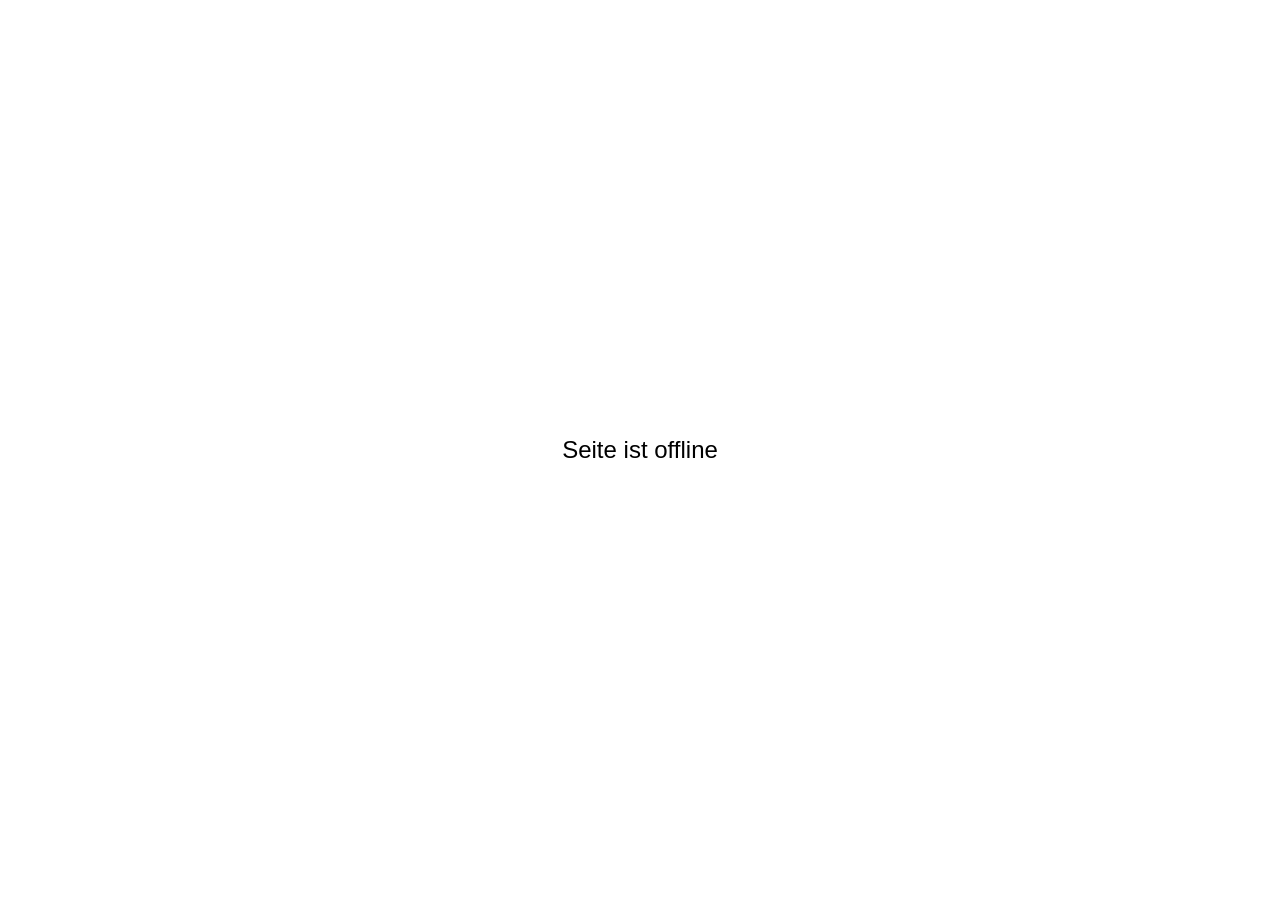
==== commit e9104aa7: "Setze Seite offline (alle Routen → "Seite ist offline") Entwurf bleibt im Repo erhalten — rückgängig" ====
--- a/index.html
+++ b/index.html
@@ -2,753 +2,15 @@
 <html lang="de">
 <head>
   <meta charset="UTF-8">
-  <meta name="viewport" content="width=device-width, initial-scale=1.0">
-  <title>Tunc Gebäudeservice – Professionelle Reinigung & Hausmeisterservice in Velbert</title>
-  <meta name="description" content="Tunc Gebäudeservice – Ihr zuverlässiger Partner für Gebäudereinigung, Winterdienst, Gartenpflege, Hausmeisterservice und mehr in Velbert und 50 km Umkreis. Sauberkeit ist unser Anspruch.">
-  <link rel="preconnect" href="https://fonts.googleapis.com">
-  <link rel="preconnect" href="https://fonts.gstatic.com" crossorigin>
-  <link href="https://fonts.googleapis.com/css2?family=Playfair+Display:wght@400;500;600;700;800&family=Nunito:wght@300;400;500;600;700&display=swap" rel="stylesheet">
-  <link rel="stylesheet" href="./css/shared.css">
-  <link rel="canonical" href="https://www.tunc-gebaeudeservice.de/">
-  <link rel="icon" href="./images/logo.png" type="image/png">
-  <meta property="og:type" content="website">
-  <meta property="og:site_name" content="Tunc Gebäudeservice">
-  <meta property="og:locale" content="de_DE">
-  <meta property="og:title" content="Tunc Gebäudeservice – Reinigung & Hausmeisterservice in Velbert">
-  <meta property="og:description" content="Professionelle Gebäudereinigung, Winterdienst, Gartenpflege und Hausmeisterservice in Velbert und 50 km Umkreis.">
-  <meta property="og:url" content="https://www.tunc-gebaeudeservice.de/">
-  <meta property="og:image" content="https://www.tunc-gebaeudeservice.de/images/og-image.jpg">
-  <meta property="og:image:width" content="1200">
-  <meta property="og:image:height" content="630">
-  <meta name="twitter:card" content="summary_large_image">
-  <meta name="twitter:title" content="Tunc Gebäudeservice – Reinigung & Hausmeisterservice in Velbert">
-  <meta name="twitter:description" content="Professionelle Gebäudereinigung, Winterdienst, Gartenpflege und Hausmeisterservice in Velbert und 50 km Umkreis.">
-  <meta name="twitter:image" content="https://www.tunc-gebaeudeservice.de/images/og-image.jpg">
-  <meta name="robots" content="index,follow,max-image-preview:large">
-  <script type="application/ld+json">[{"@context":"https://schema.org","@type":"CleaningService","@id":"https://www.tunc-gebaeudeservice.de/#business","name":"Tunc Gebäudeservice","description":"Professionelle Gebäudereinigung, Winterdienst, Gartenpflege und Hausmeisterservice in Velbert und Umgebung.","url":"https://www.tunc-gebaeudeservice.de","telephone":"+491637648031","email":"vedat-tunc@outlook.de","image":"https://www.tunc-gebaeudeservice.de/images/hero-main.png","logo":"https://www.tunc-gebaeudeservice.de/images/logo.png","priceRange":"€€","address":{"@type":"PostalAddress","addressLocality":"Velbert","addressRegion":"NRW","addressCountry":"DE"},"areaServed":[{"@type":"City","name":"Velbert"},{"@type":"City","name":"Wuppertal"},{"@type":"City","name":"Essen"},{"@type":"City","name":"Mülheim an der Ruhr"},{"@type":"City","name":"Heiligenhaus"},{"@type":"City","name":"Ratingen"},{"@type":"City","name":"Düsseldorf"}],"founder":{"@type":"Person","name":"Vedat Tunc","jobTitle":"Inhaber & Geschäftsführer"},"slogan":"Sauberkeit ist unser Anspruch – Ihre Zufriedenheit unser Ziel."},{"@context":"https://schema.org","@type":"WebSite","url":"https://www.tunc-gebaeudeservice.de","name":"Tunc Gebäudeservice","inLanguage":"de-DE","publisher":{"@id":"https://www.tunc-gebaeudeservice.de/#business"}}]</script>
+  <title>Seite ist offline</title>
+  <meta name="robots" content="noindex,nofollow">
   <style>
-    /* ─── HERO (only on index) ─── */
-    .hero { position:relative; height:100vh; min-height:600px; display:flex; align-items:center; overflow:hidden; }
-    .hero-img { position:absolute; inset:0; background:url('images/hero-main.png') center/cover no-repeat; transform:scale(1.06); transition:transform 8s ease; }
-    .hero-img.loaded { transform:scale(1); }
-    .hero-overlay { position:absolute; inset:0; background:linear-gradient(105deg,rgba(13,61,143,0.88) 0%,rgba(10,38,87,0.72) 50%,rgba(10,38,87,0.35) 100%); }
-    .hero-content { position:relative; z-index:2; max-width:1280px; margin:0 auto; padding:0 32px; padding-top:80px; }
-    .hero-badge { display:inline-flex; align-items:center; gap:8px; background:rgba(82,196,106,0.22); border:1px solid rgba(82,196,106,0.5); color:#A0E8AE; font-size:.78rem; font-weight:700; letter-spacing:.12em; text-transform:uppercase; padding:6px 16px; border-radius:50px; margin-bottom:28px; opacity:0; animation:fadeUp .8s .2s forwards; }
-    .hero-badge::before { content:''; width:6px; height:6px; background:var(--green); border-radius:50%; animation:pulse 2s infinite; }
-    @keyframes pulse { 0%,100%{opacity:1;transform:scale(1)} 50%{opacity:.5;transform:scale(1.4)} }
-    .hero h1 { font-size:clamp(2.6rem,6vw,5.2rem); font-weight:800; color:var(--white); line-height:1.08; max-width:780px; opacity:0; animation:fadeUp .9s .4s forwards; }
-    .hero h1 .accent { color:#A0E8AE; }
-    .hero-sub { font-size:clamp(1rem,1.8vw,1.2rem); color:rgba(255,255,255,.85); max-width:560px; margin-top:20px; font-weight:400; line-height:1.7; opacity:0; animation:fadeUp .9s .6s forwards; }
-    .hero-actions { display:flex; gap:16px; margin-top:40px; flex-wrap:wrap; opacity:0; animation:fadeUp .9s .8s forwards; }
-    .btn-primary { display:inline-flex; align-items:center; gap:10px; background:var(--green); color:var(--white); font-family:'Nunito',sans-serif; font-size:1rem; font-weight:700; padding:16px 32px; border-radius:50px; text-decoration:none; border:none; cursor:pointer; transition:background .25s,transform .2s,box-shadow .25s; box-shadow:0 4px 24px rgba(82,196,106,.45); }
-    .btn-primary:hover { background:var(--green-dark); transform:translateY(-2px); box-shadow:0 8px 32px rgba(82,196,106,.55); }
-    .btn-ghost { display:inline-flex; align-items:center; gap:10px; background:transparent; color:var(--white); font-family:'Nunito',sans-serif; font-size:1rem; font-weight:600; padding:15px 28px; border-radius:50px; text-decoration:none; border:2px solid rgba(255,255,255,.5); cursor:pointer; transition:border-color .25s,background .25s; }
-    .btn-ghost:hover { border-color:var(--white); background:rgba(255,255,255,.1); }
-    .hero-stats { display:flex; gap:48px; margin-top:64px; padding-top:40px; border-top:1px solid rgba(255,255,255,.15); opacity:0; animation:fadeUp .9s 1s forwards; flex-wrap:wrap; }
-    .hero-stat-num { font-family:'Playfair Display',serif; font-size:2.2rem; font-weight:700; color:#A0E8AE; line-height:1; }
-    .hero-stat-label { font-size:.82rem; color:rgba(255,255,255,.7); margin-top:4px; letter-spacing:.05em; }
-    @keyframes fadeUp { from{opacity:0;transform:translateY(30px)} to{opacity:1;transform:translateY(0)} }
-
-    /* ─── LEISTUNGEN ─── */
-    #leistungen { background:var(--white); }
-    .services-grid { display:grid; grid-template-columns:1fr 1fr; gap:0; margin-top:64px; border-radius:24px; overflow:hidden; box-shadow:0 24px 80px rgba(27,94,190,.15); }
-    .services-image { position:relative; min-height:560px; }
-    .services-image img { position:absolute; inset:0; width:100%; height:100%; object-fit:cover; }
-    .services-image-overlay { position:absolute; inset:0; background:linear-gradient(180deg,transparent 50%,rgba(13,61,143,.6) 100%); }
-    .services-content { background:var(--navy); padding:56px 48px; display:flex; flex-direction:column; justify-content:center; }
-    .services-content .section-label { color:#A0E8AE; }
-    .services-content .section-title { color:var(--white); font-size:2rem; }
-    .services-content .divider { background:linear-gradient(90deg,#A0E8AE,var(--green)); }
-    .service-list { list-style:none; display:flex; flex-direction:column; gap:10px; margin-top:28px; }
-    .service-list li { display:flex; align-items:flex-start; gap:12px; color:rgba(255,255,255,.88); font-size:.95rem; line-height:1.5; }
-    .service-list li::before { content:''; width:8px; height:8px; background:var(--green); border-radius:50%; margin-top:7px; flex-shrink:0; }
-    .service-note { margin-top:28px; padding:18px; background:rgba(255,255,255,.07); border-left:3px solid var(--green); border-radius:0 8px 8px 0; color:rgba(255,255,255,.78); font-size:.9rem; font-style:italic; }
-
-    /* SERVICE CARDS GRID */
-    .service-cards { display:grid; grid-template-columns:repeat(3,1fr); gap:20px; margin-top:48px; }
-    .service-card { background:var(--white); border:1px solid var(--border); border-radius:16px; padding:28px 24px; transition:transform .3s,box-shadow .3s,border-color .3s; text-decoration:none; }
-    .service-card:hover { transform:translateY(-6px); box-shadow:0 16px 48px rgba(27,94,190,.13); border-color:var(--blue); }
-    .service-card-icon { width:52px; height:52px; background:linear-gradient(135deg,var(--blue),var(--blue-light)); border-radius:14px; display:flex; align-items:center; justify-content:center; margin-bottom:18px; }
-    .service-card-icon.green { background:linear-gradient(135deg,var(--green),var(--green-dark)); }
-    .service-card-icon svg { width:26px; height:26px; color:var(--white); }
-    .service-card h3 { font-size:1.05rem; font-family:'Nunito',sans-serif; font-weight:700; color:var(--navy); margin-bottom:10px; }
-    .service-card p { font-size:.9rem; color:var(--text-muted); line-height:1.65; }
-    @media(max-width:980px) { .service-cards { grid-template-columns:1fr 1fr; } }
-    @media(max-width:640px) { .service-cards { grid-template-columns:1fr; } }
-
-    /* EINSATZGEBIET */
-    #einsatzgebiet { background:var(--bg-alt); }
-    .einsatz-grid { display:grid; grid-template-columns:1fr 1fr; gap:64px; align-items:center; margin-top:60px; }
-    .einsatz-map { border-radius:20px; overflow:hidden; box-shadow:0 20px 60px rgba(27,94,190,.15); }
-    .einsatz-info h3 { font-size:1.5rem; color:var(--navy); margin-bottom:16px; }
-    .einsatz-info p { color:var(--text-muted); font-size:1rem; line-height:1.85; margin-bottom:16px; }
-    .einsatz-chips { display:flex; flex-wrap:wrap; gap:10px; margin-top:24px; }
-    .chip { background:var(--white); border:1.5px solid var(--border); color:var(--blue); font-size:.85rem; font-weight:700; padding:7px 18px; border-radius:50px; }
-
-    /* ÜBER UNS */
-    #ueber-uns { background:var(--white); }
-    .about-grid { display:grid; grid-template-columns:1fr 1fr; gap:80px; align-items:center; }
-    .about-image { position:relative; border-radius:20px; overflow:hidden; box-shadow:0 32px 80px rgba(27,94,190,.2); }
-    .about-image img { width:100%; height:520px; object-fit:cover; display:block; transition:transform .6s ease; }
-    .about-image:hover img { transform:scale(1.03); }
-    .about-image-badge { position:absolute; bottom:28px; left:28px; background:var(--white); border-radius:14px; padding:16px 20px; box-shadow:0 8px 32px rgba(0,0,0,.15); display:flex; align-items:center; gap:12px; }
-    .about-badge-icon { width:44px; height:44px; background:linear-gradient(135deg,var(--blue),var(--green)); border-radius:12px; display:flex; align-items:center; justify-content:center; flex-shrink:0; }
-    .about-badge-icon svg { width:22px; height:22px; color:var(--white); }
-    .about-badge-text strong { display:block; font-size:.9rem; color:var(--navy); font-weight:700; }
-    .about-badge-text span { font-size:.78rem; color:var(--text-muted); }
-    .competencies { display:flex; flex-direction:column; gap:14px; margin-top:28px; }
-    .competency { display:flex; align-items:center; gap:14px; padding:14px 18px; background:var(--bg-alt); border-radius:12px; transition:background .2s; }
-    .competency:hover { background:var(--border); }
-    .comp-icon { width:36px; height:36px; background:var(--blue); border-radius:8px; display:flex; align-items:center; justify-content:center; flex-shrink:0; }
-    .comp-icon svg { width:18px; height:18px; color:var(--white); }
-    .competency span { font-size:.92rem; font-weight:600; color:var(--text); }
-
-    /* ANGEBOT */
-    #angebot { position:relative; padding:0; overflow:hidden; }
-    .angebot-bg { position:absolute; inset:0; background:url('images/cta-clean-interior.png') center/cover no-repeat; }
-    .angebot-overlay { position:absolute; inset:0; background:linear-gradient(135deg,rgba(13,61,143,.93) 0%,rgba(10,38,87,.88) 100%); }
-    .angebot-inner { position:relative; z-index:2; max-width:1280px; margin:0 auto; padding:100px 32px; display:grid; grid-template-columns:1fr 1fr; gap:80px; align-items:start; }
-    .angebot-text .section-label { color:#A0E8AE; }
-    .angebot-text .section-title { color:var(--white); }
-    .angebot-text .divider { background:linear-gradient(90deg,var(--green),#A0E8AE); }
-    .angebot-text p { color:rgba(255,255,255,.82); font-size:1rem; line-height:1.85; margin-bottom:32px; }
-    .angebot-benefits { display:flex; flex-direction:column; gap:12px; }
-    .benefit-item { display:flex; align-items:center; gap:12px; color:rgba(255,255,255,.88); font-size:.92rem; font-weight:500; }
-    .benefit-item svg { color:var(--green); flex-shrink:0; }
-    .angebot-form { background:var(--white); border-radius:20px; padding:40px; box-shadow:0 32px 80px rgba(0,0,0,.3); }
-    .angebot-form h3 { font-size:1.4rem; color:var(--navy); margin-bottom:8px; }
-    .angebot-form > p { font-size:.88rem; color:var(--text-muted); margin-bottom:28px; }
-    .form-row { display:grid; grid-template-columns:1fr 1fr; gap:16px; }
-    .form-group { display:flex; flex-direction:column; gap:6px; margin-bottom:16px; }
-    .form-group label { font-size:.82rem; font-weight:700; color:var(--text); }
-    .form-group input, .form-group select, .form-group textarea { font-family:'Nunito',sans-serif; font-size:.95rem; color:var(--text); background:var(--bg); border:1.5px solid var(--border); border-radius:10px; padding:12px 14px; outline:none; transition:border-color .2s, box-shadow .2s; width:100%; }
-    .form-group input:focus, .form-group select:focus, .form-group textarea:focus { border-color:var(--blue); box-shadow:0 0 0 3px rgba(27,94,190,.1); }
-    .form-group textarea { resize:vertical; min-height:80px; }
-    .form-submit { width:100%; background:var(--blue); color:var(--white); font-family:'Nunito',sans-serif; font-size:1rem; font-weight:700; padding:15px; border-radius:50px; border:none; cursor:pointer; transition:background .25s,transform .2s; margin-top:8px; }
-    .form-submit:hover { background:var(--blue-dark); transform:translateY(-1px); }
-    .form-privacy { font-size:.75rem; color:var(--text-muted); text-align:center; margin-top:12px; line-height:1.5; }
-
-    /* FAQ */
-    #faq { background:var(--bg-alt); }
-    .faq-grid { display:grid; grid-template-columns:1fr 2fr; gap:80px; align-items:start; margin-top:60px; }
-    .faq-sidebar p { color:var(--text-muted); font-size:.95rem; line-height:1.85; margin-bottom:28px; }
-    .faq-contact-link { display:inline-flex; align-items:center; gap:8px; background:var(--blue); color:var(--white); font-size:.9rem; font-weight:700; padding:12px 24px; border-radius:50px; text-decoration:none; transition:background .2s; }
-    .faq-contact-link:hover { background:var(--blue-dark); }
-
-    /* KONTAKT */
-    #kontakt { background:var(--navy); }
-    .kontakt-inner { display:grid; grid-template-columns:1fr 1fr 1fr; gap:32px; margin-top:60px; }
-    .kontakt-card { background:rgba(255,255,255,.05); border:1px solid rgba(255,255,255,.1); border-radius:16px; padding:32px; transition:background .2s, border-color .2s; }
-    .kontakt-card:hover { background:rgba(255,255,255,.08); border-color:rgba(82,196,106,.35); }
-    .kontakt-card-icon { width:48px; height:48px; background:linear-gradient(135deg,var(--blue),var(--blue-light)); border-radius:12px; display:flex; align-items:center; justify-content:center; margin-bottom:20px; }
-    .kontakt-card-icon svg { width:24px; height:24px; color:var(--white); }
-    .kontakt-card h3 { font-size:1rem; font-family:'Nunito',sans-serif; font-weight:700; color:var(--white); margin-bottom:10px; }
-    .kontakt-card p, .kontakt-card a { font-size:.92rem; color:rgba(255,255,255,.7); line-height:1.85; text-decoration:none; display:block; }
-    .kontakt-card a:hover { color:#A0E8AE; }
-    #kontakt .section-label { color:var(--green); }
-    #kontakt .section-title { color:var(--white); }
-    #kontakt .divider { background:linear-gradient(90deg,var(--green),#A0E8AE); }
-
-    /* RESPONSIVE for hero & sections only here */
-    @media (max-width:1024px) {
-      .services-grid { grid-template-columns:1fr; }
-      .services-image { min-height:360px; }
-      .services-content { padding:48px 40px; }
-      .about-grid { grid-template-columns:1fr; gap:48px; }
-      .about-image img { height:380px; }
-      .einsatz-grid { grid-template-columns:1fr; gap:40px; }
-      .angebot-inner { grid-template-columns:1fr; gap:48px; }
-      .faq-grid { grid-template-columns:1fr; gap:48px; }
-      .kontakt-inner { grid-template-columns:1fr; gap:20px; }
-    }
-    @media (max-width:768px) {
-      .hero { align-items:flex-start; min-height:100svh; }
-      .hero-content { padding:110px 20px 48px; }
-      .hero-badge { font-size:.68rem; letter-spacing:.08em; padding:5px 12px; margin-bottom:20px; }
-      .hero h1 { font-size:2rem; max-width:100%; }
-      .hero-sub { font-size:.95rem; }
-      .hero-actions { flex-direction:column; gap:12px; margin-top:28px; }
-      .btn-primary, .btn-ghost { width:100%; justify-content:center; padding:14px 24px; }
-      .hero-stats { gap:20px; margin-top:36px; padding-top:24px; }
-      .hero-stat-num { font-size:1.8rem; }
-      .form-row { grid-template-columns:1fr; }
-      .services-content { padding:36px 24px; }
-      .angebot-form { padding:28px 20px; }
-      .about-image img { height:280px; }
-      .angebot-inner { padding:60px 20px; gap:40px; }
-    }
-    @media (max-width:480px) {
-      .hero h1 { font-size:1.7rem; }
-      .hero-sub { font-size:.9rem; margin-top:14px; }
-      .hero-stats { gap:14px; margin-top:28px; }
-      .hero-stat-num { font-size:1.5rem; }
-      .hero-stat-label { font-size:.75rem; }
-      .services-content { padding:28px 18px; }
-      .angebot-form { padding:24px 16px; }
-    }
+    html,body{margin:0;padding:0;height:100%;background:#fff;color:#000;font-family:Arial,sans-serif}
+    body{display:flex;align-items:center;justify-content:center}
+    p{font-size:1.5rem}
   </style>
 </head>
 <body>
-
-<!-- MOBILE MENU -->
-<div class="mobile-menu" id="mobileMenu">
-  <button class="mobile-close" onclick="toggleMenu()">
-    <svg width="20" height="20" viewBox="0 0 24 24" fill="none" stroke="currentColor" stroke-width="2.5"><path d="M18 6L6 18M6 6l12 12"/></svg>
-  </button>
-  <a href="#leistungen" onclick="toggleMenu()">Leistungen</a>
-  <a href="#einsatzgebiet" onclick="toggleMenu()">Einsatzgebiet</a>
-  <a href="ueber-uns.html" onclick="toggleMenu()">Über Uns</a>
-  <a href="faq.html" onclick="toggleMenu()">FAQ</a>
-  <a href="jobs.html" onclick="toggleMenu()">Jobs</a>
-  <a href="kontakt.html" onclick="toggleMenu()">Kontakt</a>
-  <a href="#angebot" onclick="toggleMenu()" style="background:var(--green);border-radius:50px;margin-top:8px">Angebot anfordern</a>
-</div>
-
-<!-- NAVIGATION -->
-<nav id="navbar">
-  <div class="nav-inner">
-    <a href="#" class="nav-logo">
-      <img src="images/logo.png" alt="Tunc Gebäudeservice Logo">
-    </a>
-    <ul class="nav-links">
-      <li class="has-dropdown">
-        <a href="#leistungen">
-          Leistungen
-          <svg class="chevron" viewBox="0 0 24 24" fill="none" stroke="currentColor" stroke-width="2.5"><path d="M19 9l-7 7-7-7"/></svg>
-        </a>
-        <div class="dropdown wide">
-          <a href="#svc-gebaeudereinigung"><div class="dropdown-icon"><svg viewBox="0 0 24 24" fill="none" stroke="currentColor" stroke-width="2"><path d="M19 21V5a2 2 0 00-2-2H7a2 2 0 00-2 2v16"/></svg></div>Gebäudereinigung</a>
-          <a href="#svc-unterhalt"><div class="dropdown-icon"><svg viewBox="0 0 24 24" fill="none" stroke="currentColor" stroke-width="2"><path d="M9 12l2 2 4-4m6 2a9 9 0 11-18 0 9 9 0 0118 0z"/></svg></div>Unterhaltsreinigung</a>
-          <a href="#svc-buero"><div class="dropdown-icon"><svg viewBox="0 0 24 24" fill="none" stroke="currentColor" stroke-width="2"><path d="M19 21V5a2 2 0 00-2-2H7a2 2 0 00-2 2v16M9 7h1m-1 4h1m4-4h1m-1 4h1"/></svg></div>Büroreinigung</a>
-          <a href="#svc-treppen"><div class="dropdown-icon"><svg viewBox="0 0 24 24" fill="none" stroke="currentColor" stroke-width="2"><path d="M3 21h18M3 17l4-4 4 4 4-6 4 6"/></svg></div>Treppenhausreinigung</a>
-          <a href="#svc-glas"><div class="dropdown-icon"><svg viewBox="0 0 24 24" fill="none" stroke="currentColor" stroke-width="2"><rect x="3" y="3" width="7" height="7"/><rect x="14" y="3" width="7" height="7"/><rect x="14" y="14" width="7" height="7"/><rect x="3" y="14" width="7" height="7"/></svg></div>Glasreinigung</a>
-          <a href="#svc-baureinigung"><div class="dropdown-icon"><svg viewBox="0 0 24 24" fill="none" stroke="currentColor" stroke-width="2"><path d="M3 21h18M5 21V8l7-5 7 5v13M9 9h6M9 13h6M9 17h6"/></svg></div>Baureinigung</a>
-          <a href="#svc-winter"><div class="dropdown-icon"><svg viewBox="0 0 24 24" fill="none" stroke="currentColor" stroke-width="2"><path d="M12 2v20M2 12h20M4.93 4.93l14.14 14.14M19.07 4.93L4.93 19.07"/></svg></div>Winterdienst</a>
-          <a href="#svc-garten"><div class="dropdown-icon"><svg viewBox="0 0 24 24" fill="none" stroke="currentColor" stroke-width="2"><path d="M12 2v20M5 9c0 4 3 7 7 7s7-3 7-7c-4 0-7 1-7 1s-3-1-7-1z"/></svg></div>Gartenpflege</a>
-          <a href="#svc-hausmeister"><div class="dropdown-icon"><svg viewBox="0 0 24 24" fill="none" stroke="currentColor" stroke-width="2"><path d="M3 12l2-2m0 0l7-7 7 7M5 10v10a1 1 0 001 1h3m10-11l2 2m-2-2v10a1 1 0 01-1 1h-3"/></svg></div>Hausmeisterservice</a>
-          <a href="#svc-entruempelung"><div class="dropdown-icon"><svg viewBox="0 0 24 24" fill="none" stroke="currentColor" stroke-width="2"><path d="M12 9v3m0 0v3m0-3h3m-3 0H9m12 0a9 9 0 11-18 0 9 9 0 0118 0z"/></svg></div>Entrümpelungen</a>
-        </div>
-      </li>
-      <li><a href="#einsatzgebiet">Einsatzgebiet</a></li>
-      <li><a href="ueber-uns.html">Über Uns</a></li>
-      <li><a href="faq.html">FAQ</a></li>
-      <li><a href="jobs.html">Jobs</a></li>
-      <li><a href="kontakt.html">Kontakt</a></li>
-      <li><a href="#angebot" class="nav-cta">Angebot anfordern</a></li>
-    </ul>
-    <div class="hamburger" onclick="toggleMenu()" role="button" aria-label="Menü öffnen">
-      <span></span><span></span><span></span>
-    </div>
-  </div>
-</nav>
-
-<!-- HERO -->
-<section class="hero" id="home">
-  <div class="hero-img" id="heroImg"></div>
-  <div class="hero-overlay"></div>
-  <div class="hero-content">
-    <div class="hero-badge">
-      <span>Velbert &amp; 50 km Umkreis · Zuverlässig seit Tag eins</span>
-    </div>
-    <h1>
-      Sauberkeit ist unser<br>
-      <span class="accent">Anspruch.</span>
-    </h1>
-    <p class="hero-sub">
-      Professioneller Gebäudeservice für Privat- und Gewerbekunden in Velbert und Umgebung – Reinigung, Winterdienst, Gartenpflege und Hausmeisterservice aus einer Hand.
-    </p>
-    <div class="hero-actions">
-      <a href="#angebot" class="btn-primary">
-        <svg width="18" height="18" viewBox="0 0 24 24" fill="none" stroke="currentColor" stroke-width="2.5"><path d="M9 12l2 2 4-4m6 2a9 9 0 11-18 0 9 9 0 0118 0z"/></svg>
-        Kostenloses Angebot
-      </a>
-      <a href="#leistungen" class="btn-ghost">
-        <svg width="18" height="18" viewBox="0 0 24 24" fill="none" stroke="currentColor" stroke-width="2.5"><path d="M9 5l7 7-7 7"/></svg>
-        Unsere Leistungen
-      </a>
-    </div>
-    <div class="hero-stats">
-      <div>
-        <div class="hero-stat-num">10+</div>
-        <div class="hero-stat-label">Leistungsbereiche</div>
-      </div>
-      <div>
-        <div class="hero-stat-num">50&nbsp;km</div>
-        <div class="hero-stat-label">Einsatzradius ab Velbert</div>
-      </div>
-      <div>
-        <div class="hero-stat-num">24&nbsp;h</div>
-        <div class="hero-stat-label">Reaktion auf Anfragen</div>
-      </div>
-    </div>
-  </div>
-</section>
-
-<!-- TRUST BAR -->
-<div class="trust-bar">
-  <div class="trust-inner">
-    <div class="trust-item">
-      <div class="trust-icon"><svg viewBox="0 0 24 24" fill="none" stroke="currentColor" stroke-width="2.5"><path d="M9 12l2 2 4-4m6 2a9 9 0 11-18 0 9 9 0 0118 0z"/></svg></div>
-      <span>Zuverlässig</span>
-    </div>
-    <div class="trust-item">
-      <div class="trust-icon"><svg viewBox="0 0 24 24" fill="none" stroke="currentColor" stroke-width="2.5"><path d="M5 13l4 4L19 7"/></svg></div>
-      <span>Gründlich</span>
-    </div>
-    <div class="trust-item">
-      <div class="trust-icon"><svg viewBox="0 0 24 24" fill="none" stroke="currentColor" stroke-width="2.5"><path d="M12 2L4 6v6c0 5 3.5 9 8 10 4.5-1 8-5 8-10V6l-8-4z"/></svg></div>
-      <span>Nachhaltig</span>
-    </div>
-    <div class="trust-item">
-      <div class="trust-icon"><svg viewBox="0 0 24 24" fill="none" stroke="currentColor" stroke-width="2.5"><path d="M17.657 16.657L13.414 20.9a2 2 0 01-2.827 0l-4.244-4.243a8 8 0 1111.314 0z"/><circle cx="12" cy="11" r="3"/></svg></div>
-      <span>Velbert &amp; Umgebung</span>
-    </div>
-    <div class="trust-item">
-      <div class="trust-icon"><svg viewBox="0 0 24 24" fill="none" stroke="currentColor" stroke-width="2.5"><path d="M12 8v4l3 3m6-3a9 9 0 11-18 0 9 9 0 0118 0z"/></svg></div>
-      <span>Faire Festpreise</span>
-    </div>
-  </div>
-</div>
-
-<!-- LEISTUNGEN -->
-<section id="leistungen">
-  <div class="section-inner">
-    <div class="reveal">
-      <p class="section-label">Was wir bieten</p>
-      <h2 class="section-title">Unsere <span>Leistungen</span></h2>
-      <div class="divider"></div>
-      <p class="lead-text">Ob regelmäßige Reinigung, schneller Winterdienst, gepflegter Garten oder vollständiger Hausmeisterservice – Tunc Gebäudeservice bietet alle Leistungen rund um Ihre Immobilie aus einer Hand. Zuverlässig, sorgfältig und individuell abgestimmt.</p>
-    </div>
-
-    <div class="services-grid reveal">
-      <div class="services-image">
-        <img src="images/hero-services.png" alt="Professionelle Reinigungskraft in Bürogebäude">
-        <div class="services-image-overlay"></div>
-      </div>
-      <div class="services-content">
-        <p class="section-label">Vollständige Leistungsübersicht</p>
-        <h3 class="section-title">Alles aus<br>einer Hand</h3>
-        <div class="divider"></div>
-        <ul class="service-list">
-          <li>Gebäudereinigung – Sauberkeit, die überzeugt</li>
-          <li>Unterhaltsreinigung – regelmäßig nach Ihren Bedürfnissen</li>
-          <li>Büroreinigung – saubere Arbeitsplätze, mehr Produktivität</li>
-          <li>Treppenhausreinigung – einladend &amp; gepflegt</li>
-          <li>Glasreinigung – streifenfrei &amp; professionell</li>
-          <li>Baureinigung – sauber nach jedem Bau</li>
-          <li>Winterdienst – sicher durch jede Jahreszeit</li>
-          <li>Gartenpflege – Außenanlagen, die begeistern</li>
-          <li>Hausmeisterservice – Rundum-Service für Ihre Immobilie</li>
-          <li>Entrümpelungen – wir schaffen Platz für Neues</li>
-        </ul>
-        <div class="service-note">
-          Sauberkeit ist unser Anspruch – Ihre Zufriedenheit unser Ziel.
-        </div>
-      </div>
-    </div>
-
-    <div class="service-cards">
-      <a href="#angebot" id="svc-gebaeudereinigung" class="service-card reveal delay-1">
-        <div class="service-card-icon"><svg viewBox="0 0 24 24" fill="none" stroke="currentColor" stroke-width="2"><path d="M19 21V5a2 2 0 00-2-2H7a2 2 0 00-2 2v16m14 0h2m-2 0h-5m-9 0H3m2 0h5M9 7h1m-1 4h1m4-4h1m-1 4h1m-5 10v-5a1 1 0 011-1h2a1 1 0 011 1v5m-4 0h4"/></svg></div>
-        <h3>Gebäudereinigung</h3>
-        <p>Sauberkeit, die überzeugt. Professionelle Reinigung für Wohnanlagen, Verwaltungen und Gewerbeobjekte jeder Größe.</p>
-      </a>
-      <a href="#angebot" id="svc-winter" class="service-card reveal delay-2">
-        <div class="service-card-icon green"><svg viewBox="0 0 24 24" fill="none" stroke="currentColor" stroke-width="2"><path d="M12 2v20M2 12h20M5 5l14 14M19 5L5 19"/></svg></div>
-        <h3>Winterdienst</h3>
-        <p>Sicher durch jede Jahreszeit. Schneeräumung und Streudienst – schnell, früh und nach gesetzlicher Räumpflicht.</p>
-      </a>
-      <a href="#angebot" id="svc-buero" class="service-card reveal delay-3">
-        <div class="service-card-icon"><svg viewBox="0 0 24 24" fill="none" stroke="currentColor" stroke-width="2"><path d="M19 21V5a2 2 0 00-2-2H7a2 2 0 00-2 2v16M9 7h1m-1 4h1m4-4h1m-1 4h1m-5 10v-5a1 1 0 011-1h2a1 1 0 011 1v5"/></svg></div>
-        <h3>Büroreinigung</h3>
-        <p>Saubere Arbeitsplätze für mehr Produktivität. Reinigung außerhalb Ihrer Geschäftszeiten möglich.</p>
-      </a>
-      <a href="#angebot" id="svc-hausmeister" class="service-card reveal delay-1">
-        <div class="service-card-icon green"><svg viewBox="0 0 24 24" fill="none" stroke="currentColor" stroke-width="2"><path d="M3 12l2-2m0 0l7-7 7 7M5 10v10a1 1 0 001 1h3m10-11l2 2m-2-2v10a1 1 0 01-1 1h-3m-6 0a1 1 0 001-1v-4a1 1 0 011-1h2a1 1 0 011 1v4a1 1 0 001 1m-6 0h6"/></svg></div>
-        <h3>Hausmeisterservice</h3>
-        <p>Rundum-Service für Ihre Immobilie. Kleinreparaturen, Pflege, Kontrolle – ein Ansprechpartner für alles.</p>
-      </a>
-      <a href="#angebot" id="svc-glas" class="service-card reveal delay-2">
-        <div class="service-card-icon"><svg viewBox="0 0 24 24" fill="none" stroke="currentColor" stroke-width="2"><rect x="3" y="3" width="7" height="7"/><rect x="14" y="3" width="7" height="7"/><rect x="14" y="14" width="7" height="7"/><rect x="3" y="14" width="7" height="7"/></svg></div>
-        <h3>Glasreinigung</h3>
-        <p>Klare Sicht – streifenfrei und professionell. Fenster, Fassaden, Schaufenster, Wintergärten.</p>
-      </a>
-      <a href="#angebot" id="svc-treppen" class="service-card reveal delay-3">
-        <div class="service-card-icon green"><svg viewBox="0 0 24 24" fill="none" stroke="currentColor" stroke-width="2"><path d="M3 21h18M3 17l4-4 4 4 4-6 4 6"/></svg></div>
-        <h3>Treppenhausreinigung</h3>
-        <p>Saubere Treppenhäuser – einladend und gepflegt. Regelmäßige Pflege für Mehrfamilienhäuser und Hausverwaltungen.</p>
-      </a>
-      <a href="#angebot" id="svc-garten" class="service-card reveal delay-1">
-        <div class="service-card-icon"><svg viewBox="0 0 24 24" fill="none" stroke="currentColor" stroke-width="2"><path d="M12 22V8M5 12c0 5 3 9 7 10 4-1 7-5 7-10-4 0-7 1-7 1s-3-1-7-1z"/></svg></div>
-        <h3>Gartenpflege</h3>
-        <p>Gepflegte Außenanlagen, die begeistern. Rasenmähen, Heckenschnitt, Beetpflege, Laubentfernung.</p>
-      </a>
-      <a href="#angebot" id="svc-baureinigung" class="service-card reveal delay-2">
-        <div class="service-card-icon green"><svg viewBox="0 0 24 24" fill="none" stroke="currentColor" stroke-width="2"><path d="M3 21h18M5 21V8l7-5 7 5v13M9 9h6M9 13h6M9 17h6"/></svg></div>
-        <h3>Baureinigung</h3>
-        <p>Sauber nach jedem Bau. Bauschlussreinigung, Bauzwischenreinigung und Bauendreinigung.</p>
-      </a>
-      <a href="#angebot" id="svc-entruempelung" class="service-card reveal delay-3">
-        <div class="service-card-icon"><svg viewBox="0 0 24 24" fill="none" stroke="currentColor" stroke-width="2"><path d="M3 7h18M5 7V5a2 2 0 012-2h10a2 2 0 012 2v2M6 7l1 14a2 2 0 002 2h6a2 2 0 002-2l1-14"/></svg></div>
-        <h3>Entrümpelungen</h3>
-        <p>Wir schaffen Platz für Neues. Wohnungs- und Hausauflösungen – diskret, schnell, fachgerecht.</p>
-      </a>
-      <a href="#angebot" id="svc-unterhalt" class="service-card reveal delay-1">
-        <div class="service-card-icon green"><svg viewBox="0 0 24 24" fill="none" stroke="currentColor" stroke-width="2"><path d="M21 12a9 9 0 11-9-9M21 4l-9 9-3-3"/></svg></div>
-        <h3>Unterhaltsreinigung</h3>
-        <p>Regelmäßige Sauberkeit nach Ihren Bedürfnissen. Festes Team, fester Plan, verlässlich gepflegt.</p>
-      </a>
-    </div>
-  </div>
-</section>
-
-<!-- EINSATZGEBIET -->
-<section id="einsatzgebiet">
-  <div class="section-inner">
-    <div class="reveal">
-      <p class="section-label">Wo wir aktiv sind</p>
-      <h2 class="section-title">Unser <span>Einsatzgebiet</span></h2>
-      <div class="divider"></div>
-    </div>
-    <div class="einsatz-grid">
-      <div class="einsatz-map reveal-left">
-        <iframe
-          src="https://maps.google.com/maps?q=Velbert&t=&z=11&ie=UTF8&iwloc=&output=embed"
-          width="100%" height="420"
-          style="border:0; display:block; width:100%; height:420px;"
-          allowfullscreen=""
-          loading="lazy"
-          referrerpolicy="no-referrer-when-downgrade"
-          title="Tunc Gebäudeservice – Velbert">
-        </iframe>
-      </div>
-      <div class="einsatz-info reveal-right">
-        <h3>Zuverlässig in Velbert und 50 km Umkreis</h3>
-        <p>
-          Tunc Gebäudeservice ist in ganz Velbert sowie im näheren und weiteren Umkreis für Sie im Einsatz. Wir betreuen private Haushalte, Hausverwaltungen, Unternehmen und öffentliche Einrichtungen rund um die Uhr.
-        </p>
-        <p>
-          Unser Einsatzradius umfasst Velbert, Heiligenhaus, Wuppertal, Essen, Mülheim an der Ruhr, Ratingen, Düsseldorf, Neviges, Langenberg, Hattingen und weitere Städte im Umkreis von 50 km. Sprechen Sie uns an – auch über diese Grenzen hinaus.
-        </p>
-        <div class="einsatz-chips">
-          <span class="chip">Velbert</span>
-          <span class="chip">Heiligenhaus</span>
-          <span class="chip">Wuppertal</span>
-          <span class="chip">Essen</span>
-          <span class="chip">Mülheim a. d. Ruhr</span>
-          <span class="chip">Ratingen</span>
-          <span class="chip">Düsseldorf</span>
-          <span class="chip">Hattingen</span>
-          <span class="chip">Langenberg</span>
-          <span class="chip">Neviges</span>
-          <span class="chip">+ 50 km Umkreis</span>
-        </div>
-      </div>
-    </div>
-  </div>
-</section>
-
-<!-- ÜBER UNS Preview -->
-<section id="ueber-uns">
-  <div class="section-inner">
-    <div class="about-grid">
-      <div class="about-image reveal-left">
-        <img src="images/team-vedat.png" alt="Vedat Tunc – Inhaber Tunc Gebäudeservice" loading="lazy">
-        <div class="about-image-badge">
-          <div class="about-badge-icon">
-            <svg viewBox="0 0 24 24" fill="none" stroke="currentColor" stroke-width="2.5"><path d="M9 12l2 2 4-4m5.618-4.016A11.955 11.955 0 0112 2.944a11.955 11.955 0 01-8.618 3.04A12.02 12.02 0 003 9c0 5.591 3.824 10.29 9 11.622 5.176-1.332 9-6.03 9-11.622 0-1.042-.133-2.052-.382-3.016z"/></svg>
-          </div>
-          <div class="about-badge-text">
-            <strong>Vedat Tunc</strong>
-            <span>Inhaber &amp; Geschäftsführer</span>
-          </div>
-        </div>
-      </div>
-      <div class="about-content reveal-right">
-        <p class="section-label">Wer wir sind</p>
-        <h2 class="section-title">Sauberkeit mit<br><span>Verantwortung</span></h2>
-        <div class="divider"></div>
-        <p class="body-text">
-          Tunc Gebäudeservice steht für Verlässlichkeit, Sorgfalt und ein offenes Ohr für die individuellen Wünsche unserer Kunden. Als familiengeführter Betrieb mit Sitz in Velbert kennen wir die Region und ihre Menschen – und wissen, worauf es bei einem guten Gebäudeservice ankommt.
-        </p>
-        <p class="body-text">
-          Ob private Wohnanlage, Bürogebäude, Hausverwaltung oder Gewerbeimmobilie: Wir kümmern uns um alles, was Ihre Immobilie pflegen, sichern und werterhalten soll – aus einer Hand und mit einem festen Ansprechpartner.
-        </p>
-        <div class="competencies">
-          <div class="competency">
-            <div class="comp-icon"><svg viewBox="0 0 24 24" fill="none" stroke="currentColor" stroke-width="2.5"><path d="M9 12l2 2 4-4m6 2a9 9 0 11-18 0 9 9 0 0118 0z"/></svg></div>
-            <span>Zuverlässig &amp; pünktlich</span>
-          </div>
-          <div class="competency">
-            <div class="comp-icon"><svg viewBox="0 0 24 24" fill="none" stroke="currentColor" stroke-width="2.5"><path d="M5 13l4 4L19 7"/></svg></div>
-            <span>Gründlich – nichts wird liegen gelassen</span>
-          </div>
-          <div class="competency">
-            <div class="comp-icon"><svg viewBox="0 0 24 24" fill="none" stroke="currentColor" stroke-width="2.5"><path d="M12 2L4 6v6c0 5 3.5 9 8 10 4.5-1 8-5 8-10V6l-8-4z"/></svg></div>
-            <span>Nachhaltige Reinigungsmittel im Einsatz</span>
-          </div>
-          <div class="competency">
-            <div class="comp-icon"><svg viewBox="0 0 24 24" fill="none" stroke="currentColor" stroke-width="2.5"><path d="M17 20h5v-2a3 3 0 00-5.356-1.857M17 20H7m10 0v-2c0-.656-.126-1.283-.356-1.857M7 20H2v-2a3 3 0 015.356-1.857M7 20v-2c0-.656.126-1.283.356-1.857m0 0a5.002 5.002 0 019.288 0M15 7a3 3 0 11-6 0 3 3 0 016 0z"/></svg></div>
-            <span>Persönlicher Ansprechpartner – kein Call-Center</span>
-          </div>
-        </div>
-        <a href="ueber-uns.html" class="hero-btn" style="margin-top:32px">
-          <svg width="16" height="16" viewBox="0 0 24 24" fill="none" stroke="currentColor" stroke-width="2.5"><path d="M9 5l7 7-7 7"/></svg>
-          Mehr über uns erfahren
-        </a>
-      </div>
-    </div>
-  </div>
-</section>
-
-<!-- ANGEBOT -->
-<section id="angebot">
-  <div class="angebot-bg"></div>
-  <div class="angebot-overlay"></div>
-  <div class="angebot-inner">
-    <div class="angebot-text reveal-left">
-      <p class="section-label">Unverbindlich &amp; kostenlos</p>
-      <h2 class="section-title">Jetzt Angebot<br>anfordern</h2>
-      <div class="divider"></div>
-      <p>
-        Fordern Sie Ihr individuelles Angebot an – wir stimmen unsere Leistungen genau auf Ihre Anforderungen ab und erstellen Ihnen ein transparentes und unverbindliches Angebot. Schnelle Rückmeldung innerhalb von 24 Stunden ist für uns selbstverständlich.
-      </p>
-      <div class="angebot-benefits">
-        <div class="benefit-item">
-          <svg width="18" height="18" viewBox="0 0 24 24" fill="none" stroke="currentColor" stroke-width="2.5"><path d="M5 13l4 4L19 7"/></svg>
-          100% kostenlos &amp; unverbindlich
-        </div>
-        <div class="benefit-item">
-          <svg width="18" height="18" viewBox="0 0 24 24" fill="none" stroke="currentColor" stroke-width="2.5"><path d="M5 13l4 4L19 7"/></svg>
-          Individuell auf Ihre Anforderungen abgestimmt
-        </div>
-        <div class="benefit-item">
-          <svg width="18" height="18" viewBox="0 0 24 24" fill="none" stroke="currentColor" stroke-width="2.5"><path d="M5 13l4 4L19 7"/></svg>
-          Transparente und faire Festpreise
-        </div>
-        <div class="benefit-item">
-          <svg width="18" height="18" viewBox="0 0 24 24" fill="none" stroke="currentColor" stroke-width="2.5"><path d="M5 13l4 4L19 7"/></svg>
-          Antwort innerhalb von 24 Stunden
-        </div>
-      </div>
-    </div>
-    <div class="angebot-form reveal-right">
-      <h3>Angebot anfordern</h3>
-      <p>Füllen Sie das Formular aus – wir melden uns schnellstmöglich bei Ihnen.</p>
-      <form data-contact-form>
-        <div class="form-row">
-          <div class="form-group">
-            <label for="vorname">Vorname *</label>
-            <input type="text" id="vorname" name="vorname" placeholder="Max" required>
-          </div>
-          <div class="form-group">
-            <label for="nachname">Nachname *</label>
-            <input type="text" id="nachname" name="nachname" placeholder="Mustermann" required>
-          </div>
-        </div>
-        <div class="form-row">
-          <div class="form-group">
-            <label for="telefon">Telefonnummer *</label>
-            <input type="tel" id="telefon" name="telefon" placeholder="0163 0000000" required>
-          </div>
-          <div class="form-group">
-            <label for="email">E-Mail-Adresse *</label>
-            <input type="email" id="email" name="email" placeholder="max@beispiel.de" required>
-          </div>
-        </div>
-        <div class="form-group">
-          <label for="leistung">Gewünschte Leistung</label>
-          <select id="leistung" name="leistung">
-            <option value="">Bitte wählen</option>
-            <option>Gebäudereinigung</option>
-            <option>Unterhaltsreinigung</option>
-            <option>Büroreinigung</option>
-            <option>Treppenhausreinigung</option>
-            <option>Glasreinigung</option>
-            <option>Baureinigung</option>
-            <option>Winterdienst</option>
-            <option>Gartenpflege</option>
-            <option>Hausmeisterservice</option>
-            <option>Entrümpelung</option>
-            <option>Sonstiges</option>
-          </select>
-        </div>
-        <div class="form-group">
-          <label for="nachricht">Kurze Beschreibung des Auftrags *</label>
-          <textarea id="nachricht" name="nachricht" placeholder="Bitte beschreiben Sie kurz Ihr Anliegen, Objektgröße, Ort ..." required></textarea>
-        </div>
-        <button type="submit" class="form-submit">Angebot kostenlos anfordern</button>
-        <p class="form-privacy">Mit dem Absenden stimmen Sie der Verarbeitung Ihrer Daten zur Angebotserstellung zu. Details in der <a href="./datenschutz.html" style="color:var(--blue)">Datenschutzerklärung</a>.</p>
-      </form>
-    </div>
-  </div>
-</section>
-
-<!-- FAQ -->
-<section id="faq">
-  <div class="section-inner">
-    <div class="reveal">
-      <p class="section-label">Häufige Fragen</p>
-      <h2 class="section-title">FAQ – Wir <span>antworten</span></h2>
-      <div class="divider"></div>
-    </div>
-    <div class="faq-grid">
-      <div class="faq-sidebar reveal">
-        <h3 class="section-title" style="font-size:1.5rem;margin-bottom:20px">Noch Fragen?</h3>
-        <p>Hier finden Sie die wichtigsten Fragen rund um unsere Leistungen. Sollten Sie weitere Informationen benötigen, sind wir gerne persönlich für Sie da.</p>
-        <a href="#angebot" class="faq-contact-link">
-          <svg width="16" height="16" viewBox="0 0 24 24" fill="none" stroke="currentColor" stroke-width="2.5"><path d="M3 8l7.89 5.26a2 2 0 002.22 0L21 8M5 19h14a2 2 0 002-2V7a2 2 0 00-2-2H5a2 2 0 00-2 2v10a2 2 0 002 2z"/></svg>
-          Angebot anfordern
-        </a>
-      </div>
-      <div class="faq-list reveal delay-2">
-        <div class="faq-item">
-          <button class="faq-question" onclick="toggleFaq(this)">
-            In welchen Regionen ist Tunc Gebäudeservice tätig?
-            <div class="faq-chevron"><svg viewBox="0 0 24 24" fill="none" stroke="currentColor" stroke-width="2.5"><path d="M19 9l-7 7-7-7"/></svg></div>
-          </button>
-          <div class="faq-answer"><div class="faq-answer-inner">Wir sind in Velbert und im Umkreis von 50 km für Sie im Einsatz – darunter Heiligenhaus, Wuppertal, Essen, Mülheim a. d. Ruhr, Ratingen und Düsseldorf. Auf Anfrage sind auch Einsätze außerhalb dieses Radius möglich.</div></div>
-        </div>
-        <div class="faq-item">
-          <button class="faq-question" onclick="toggleFaq(this)">
-            Welche Leistungen bieten Sie an?
-            <div class="faq-chevron"><svg viewBox="0 0 24 24" fill="none" stroke="currentColor" stroke-width="2.5"><path d="M19 9l-7 7-7-7"/></svg></div>
-          </button>
-          <div class="faq-answer"><div class="faq-answer-inner">Wir bieten Gebäudereinigung, Unterhaltsreinigung, Büroreinigung, Treppenhausreinigung, Glasreinigung, Baureinigung, Winterdienst, Gartenpflege, Hausmeisterservice und Entrümpelungen – alles aus einer Hand.</div></div>
-        </div>
-        <div class="faq-item">
-          <button class="faq-question" onclick="toggleFaq(this)">
-            Wie schnell erhalte ich ein Angebot?
-            <div class="faq-chevron"><svg viewBox="0 0 24 24" fill="none" stroke="currentColor" stroke-width="2.5"><path d="M19 9l-7 7-7-7"/></svg></div>
-          </button>
-          <div class="faq-answer"><div class="faq-answer-inner">In der Regel melden wir uns innerhalb von 24 Stunden nach Ihrer Anfrage. Bei dringenden Aufträgen (z. B. Winterdienst, Bauendreinigung) auch deutlich schneller.</div></div>
-        </div>
-        <div class="faq-item">
-          <button class="faq-question" onclick="toggleFaq(this)">
-            Übernehmen Sie auch den Winterdienst regelmäßig?
-            <div class="faq-chevron"><svg viewBox="0 0 24 24" fill="none" stroke="currentColor" stroke-width="2.5"><path d="M19 9l-7 7-7-7"/></svg></div>
-          </button>
-          <div class="faq-answer"><div class="faq-answer-inner">Ja. Wir übernehmen die komplette gesetzliche Räum- und Streupflicht für Privatpersonen, Hausverwaltungen und Gewerbe – inklusive Saisonverträgen mit Notfalleinsätzen.</div></div>
-        </div>
-        <div class="faq-item">
-          <button class="faq-question" onclick="toggleFaq(this)">
-            Wie werden Ihre Preise berechnet?
-            <div class="faq-chevron"><svg viewBox="0 0 24 24" fill="none" stroke="currentColor" stroke-width="2.5"><path d="M19 9l-7 7-7-7"/></svg></div>
-          </button>
-          <div class="faq-answer"><div class="faq-answer-inner">Die Kosten hängen von Faktoren wie Fläche, Reinigungsintervall, Verschmutzungsgrad und Anfahrtsweg ab. Wir erstellen Ihnen immer ein individuelles und transparentes Angebot – ohne versteckte Kosten.</div></div>
-        </div>
-        <div class="faq-item">
-          <button class="faq-question" onclick="toggleFaq(this)">
-            Arbeiten Sie auch für Hausverwaltungen und Gewerbe?
-            <div class="faq-chevron"><svg viewBox="0 0 24 24" fill="none" stroke="currentColor" stroke-width="2.5"><path d="M19 9l-7 7-7-7"/></svg></div>
-          </button>
-          <div class="faq-answer"><div class="faq-answer-inner">Ja. Wir betreuen Privatkunden ebenso wie Hausverwaltungen, Gewerbe, Industrie, Eigentümergemeinschaften und öffentliche Auftraggeber.</div></div>
-        </div>
-        <div class="faq-item">
-          <button class="faq-question" onclick="toggleFaq(this)">
-            Welche Reinigungsmittel verwenden Sie?
-            <div class="faq-chevron"><svg viewBox="0 0 24 24" fill="none" stroke="currentColor" stroke-width="2.5"><path d="M19 9l-7 7-7-7"/></svg></div>
-          </button>
-          <div class="faq-answer"><div class="faq-answer-inner">Wir arbeiten mit professionellen, möglichst umwelt­schonenden und nachhaltigen Reinigungsmitteln. Für spezielle Anforderungen (z. B. allergikergerecht, Lebensmittelbereich) bieten wir entsprechend angepasste Mittel an.</div></div>
-        </div>
-      </div>
-    </div>
-  </div>
-</section>
-
-<!-- KONTAKT -->
-<section id="kontakt">
-  <div class="section-inner">
-    <div class="reveal">
-      <p class="section-label">Nehmen Sie Kontakt auf</p>
-      <h2 class="section-title">Kontakt</h2>
-      <div class="divider"></div>
-    </div>
-    <div class="kontakt-inner">
-      <div class="kontakt-card reveal delay-1">
-        <div class="kontakt-card-icon"><svg viewBox="0 0 24 24" fill="none" stroke="currentColor" stroke-width="2"><path d="M17.657 16.657L13.414 20.9a1.998 1.998 0 01-2.827 0l-4.244-4.243a8 8 0 1111.314 0z"/><circle cx="12" cy="11" r="3"/></svg></div>
-        <h3>Standort &amp; Einsatzgebiet</h3>
-        <p>
-          Tunc Gebäudeservice<br>
-          42549 Velbert<br>
-          50 km Umkreis
-        </p>
-      </div>
-      <div class="kontakt-card reveal delay-2">
-        <div class="kontakt-card-icon"><svg viewBox="0 0 24 24" fill="none" stroke="currentColor" stroke-width="2"><path d="M3 5a2 2 0 012-2h3.28a1 1 0 01.948.684l1.498 4.493a1 1 0 01-.502 1.21l-2.257 1.13a11.042 11.042 0 005.516 5.516l1.13-2.257a1 1 0 011.21-.502l4.493 1.498a1 1 0 01.684.949V19a2 2 0 01-2 2h-1C9.716 21 3 14.284 3 6V5z"/></svg></div>
-        <h3>Telefon &amp; E-Mail</h3>
-        <a href="tel:+491637648031">0163 7648031</a>
-        <a href="mailto:vedat-tunc@outlook.de">vedat-tunc@outlook.de</a>
-        <p style="margin-top:12px;font-size:.8rem">Mo – Sa: 7:00 – 19:00 Uhr</p>
-      </div>
-      <div class="kontakt-card reveal delay-3">
-        <div class="kontakt-card-icon"><svg viewBox="0 0 24 24" fill="none" stroke="currentColor" stroke-width="2"><path d="M16 7a4 4 0 11-8 0 4 4 0 018 0zM12 14a7 7 0 00-7 7h14a7 7 0 00-7-7z"/></svg></div>
-        <h3>Inhaber</h3>
-        <p>
-          Vedat Tunc<br>
-          Inhaber &amp; Geschäftsführer<br><br>
-          Ihr persönlicher Ansprechpartner für alle Anliegen rund um Ihre Immobilie.
-        </p>
-      </div>
-    </div>
-  </div>
-</section>
-
-<!-- FOOTER -->
-<footer>
-  <div class="footer-inner">
-    <div class="footer-logo">
-      <img src="images/logo.png" alt="Tunc Gebäudeservice">
-    </div>
-    <ul class="footer-links">
-      <li><a href="#leistungen">Leistungen</a></li>
-      <li><a href="ueber-uns.html">Über Uns</a></li>
-      <li><a href="#angebot">Angebot</a></li>
-      <li><a href="kontakt.html">Kontakt</a></li>
-      <li><a href="jobs.html">Jobs</a></li>
-      <li><a href="faq.html">FAQ</a></li>
-      <li><a href="impressum.html">Impressum</a></li>
-      <li><a href="datenschutz.html">Datenschutz</a></li>
-    </ul>
-    <p class="footer-copy">&copy; 2026 Tunc Gebäudeservice · Alle Rechte vorbehalten</p>
-  </div>
-</footer>
-
-<button class="back-to-top" id="backToTop" onclick="scrollToTop()" aria-label="Zurück nach oben">
-  <svg width="20" height="20" viewBox="0 0 24 24" fill="none" stroke="currentColor" stroke-width="2.5"><path d="M5 15l7-7 7 7"/></svg>
-</button>
-
-<script>
-  const navbar = document.getElementById('navbar');
-  window.addEventListener('scroll', () => {
-    navbar.classList.toggle('scrolled', window.scrollY > 60);
-    document.getElementById('backToTop').classList.toggle('visible', window.scrollY > 400);
-  });
-  window.addEventListener('load', () => {
-    document.getElementById('heroImg').classList.add('loaded');
-  });
-  const revealEls = document.querySelectorAll('.reveal, .reveal-left, .reveal-right');
-  const observer = new IntersectionObserver((entries) => {
-    entries.forEach(entry => {
-      if (entry.isIntersecting) {
-        entry.target.classList.add('visible');
-        observer.unobserve(entry.target);
-      }
-    });
-  }, { threshold: 0.12, rootMargin: '0px 0px -40px 0px' });
-  revealEls.forEach(el => observer.observe(el));
-
-  function toggleFaq(btn) {
-    const item = btn.closest('.faq-item');
-    const isOpen = item.classList.contains('open');
-    document.querySelectorAll('.faq-item.open').forEach(el => el.classList.remove('open'));
-    if (!isOpen) item.classList.add('open');
-  }
-  function toggleMenu() { document.getElementById('mobileMenu').classList.toggle('open'); }
-  function scrollToTop() { window.scrollTo({ top:0, behavior:'smooth' }); }
-</script>
-<script src="./js/float.js"></script>
-<script src="./js/cookie.js"></script>
-<script src="./js/contact-form.js"></script>
+  <p>Seite ist offline</p>
 </body>
 </html>
